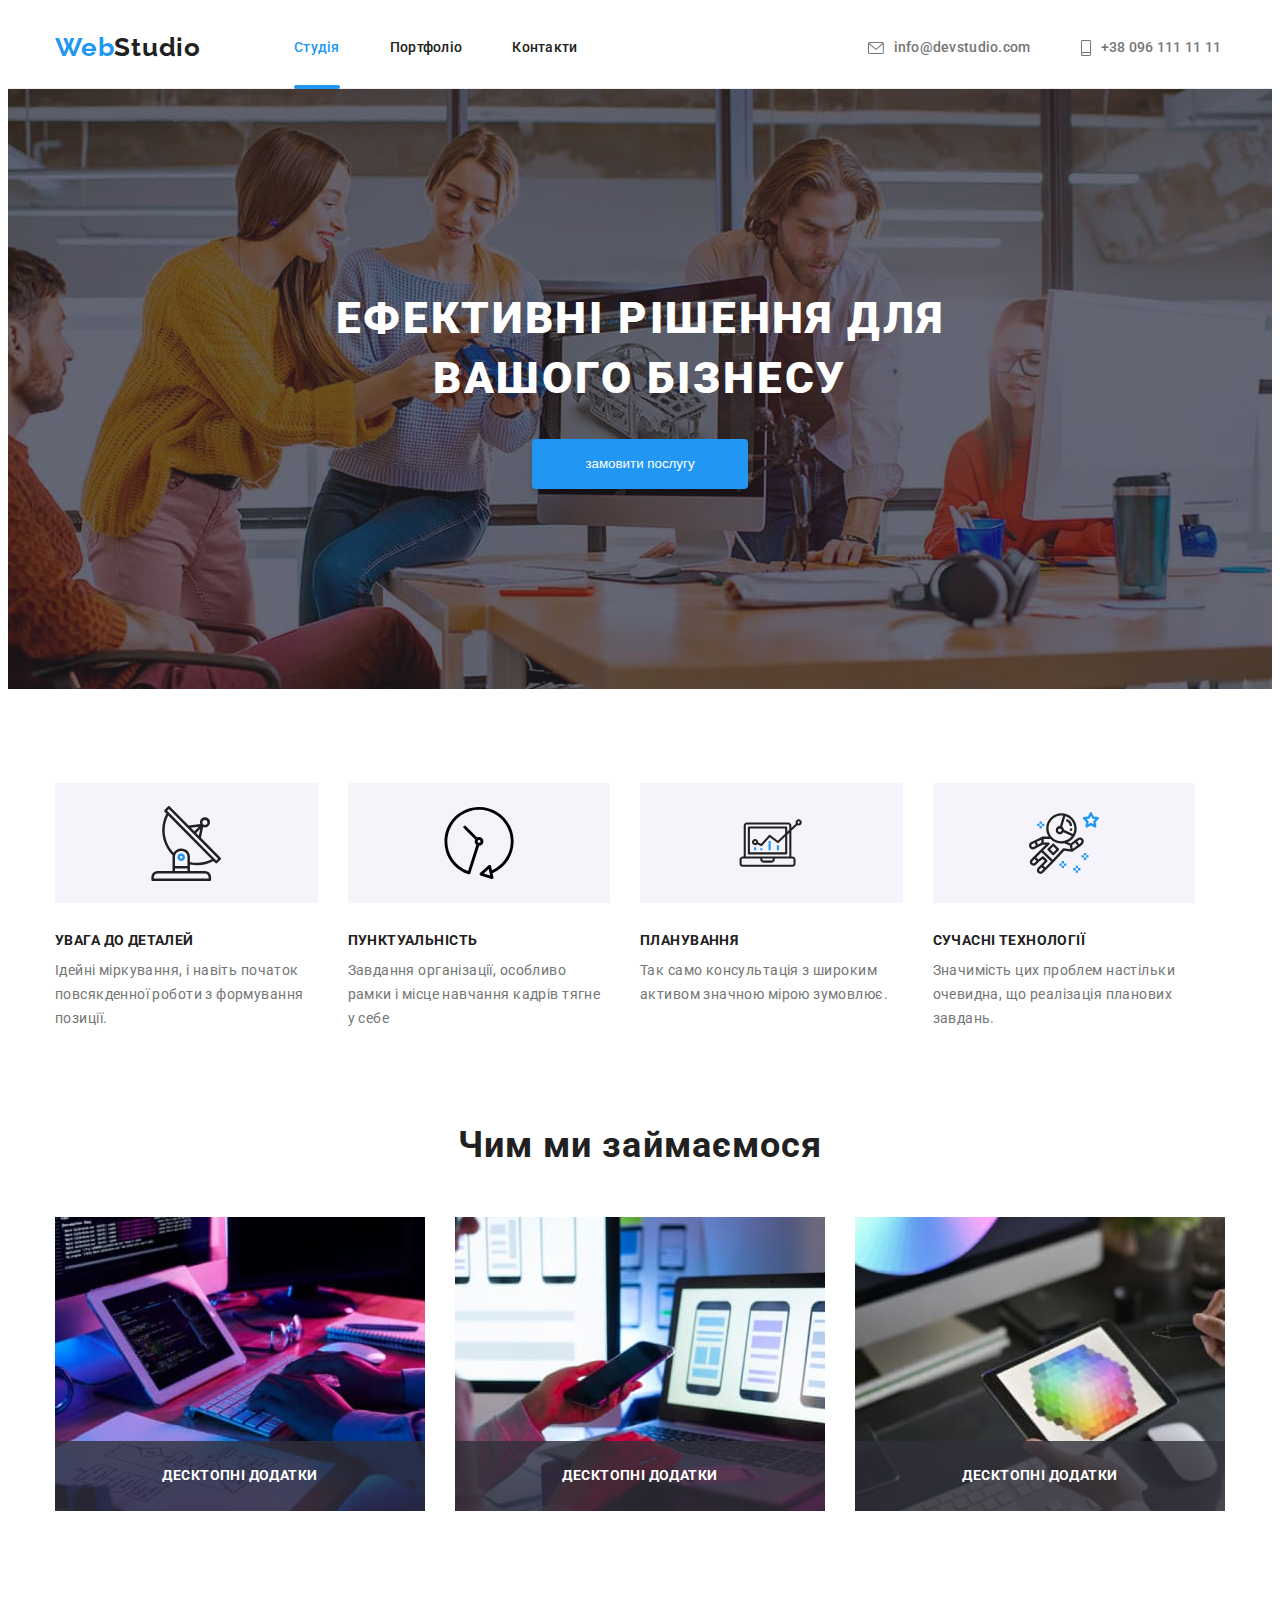
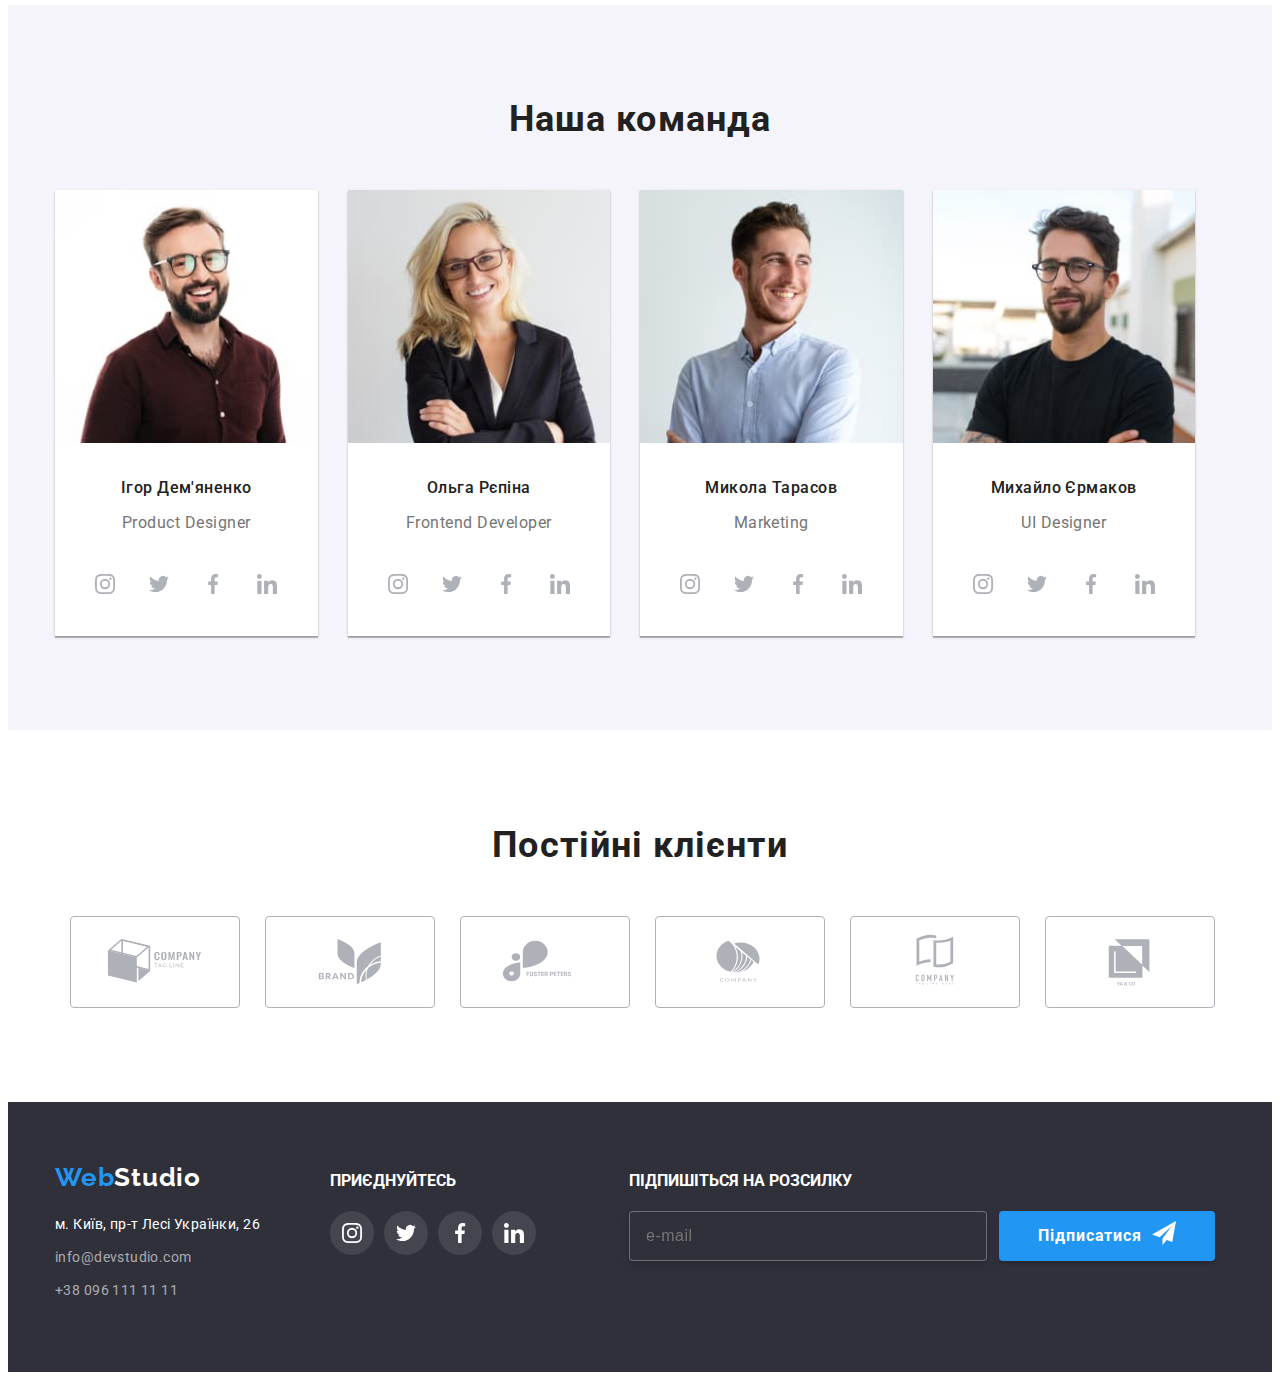
==== index.html @ 24e340a6 "i do it" ====
<!DOCTYPE html>
<html lang="uk">
<head>
    <meta charset="UTF-8">
    <meta http-equiv="X-UA-Compatible" content="IE=edge">
    <meta name="viewport" content="width=device-width, initial-scale=1.0">
    <title>Document</title> 
    <link rel="preconnect" href="https://fonts.googleapis.com">
    <link rel="preconnect" href="https://fonts.gstatic.com" crossorigin>
    <link href="https://fonts.googleapis.com/css2?family=Raleway:wght@700&family=Roboto:wght@400;500;700&display=swap" rel="stylesheet">
    <link rel="stylesheet" href="https://cdnjs.cloudflare.com/ajax/libs/modern-normalize/1.1.0/modern-normalize.min.css" integrity="sha512-wpPYUAdjBVSE4KJnH1VR1HeZfpl1ub8YT/NKx4PuQ5NmX2tKuGu6U/JRp5y+Y8XG2tV+wKQpNHVUX03MfMFn9Q==" crossorigin="anonymous" referrerpolicy="no-referrer" />   
    <link rel="stylesheet" href="./css/main.min.css">
</head>
<body>
    
    <header class="site-header">
        <div class="container main-nove">
           
            <a href="./index.html" class="site-logo__link logo plus ">
                <span class="site-logo__text logo-web">Web</span>
                <span class="site-logo__text site-logo__text--black">Studio</span>
            </a>

            <button type="button" class="menu-open-btn" data-mobile-open>
                <svg width="24" height="16">
            
                    <use href="./images/symbol-defs.svg#icon-menu"></use>
                </svg>
            </button>

            

        <nav>
            <ul class="site-nav list">
                <li class="site-nav__iten"> 
                    <a href="./index.html" class=" site-nav__link site-nav__link--line site-nav__link--current">
                        Студія
                    </a>
                </li>
                <li class="site-nav__iten"> 
                    <a href="./portfolio.html" class="site-nav__link site-nav__link--line">
                        Портфоліо
                    </a>
                </li>
                <li class="site-nav__iten"> 
                    <a href="#" class="site-nav__link site-nav__link--line">
                        Контакти
                    </a>
                </li>
            </ul>
        </nav>
        <div class="site-cont-box">

        <ul class="site-nav site-nav--contakt">
    
            <li class="site-nav__iten list"> 
                <a href="mailto:info@devstudio.com" class="site-nav__link site-nav__link--grey">
                   <svg class="site-nav__icon" width="16" height="12" >
                        <use href="./images/symbol-defs.svg#icon-envelope"></use>
                   </svg>
                info@devstudio.com
                </a>
            </li>
    
            <li class="site-nav__iten list"> 
                <a href="tel:+380961111111" class="site-nav__link site-nav__link--grey">
                    <svg class="site-nav__icon" width="10" height="16">
                        <use href="./images/symbol-defs.svg#icon-smartphone"></use>
                    </svg>
                +38 096 111 11 11
                </a>
            </li>
        </ul>
        </div>
       </div>

   

    <div class="mob-menu is-hidden" data-mobile>
        <div class=" container">


    <button type="button" class="mobil__btn" data-mobile-close>
        <svg width="19" height="19">
            <use href="./images/symbol-defs.svg#icon-Vector"></use>
        </svg>
    </button>
            <div class="mob-menu-nav">
                <ul class="mob-menu-list list">
                    <li class="mob-menu__iten ">
                        <a href="./index.html" class=" mob-menu__link">
                            Студія
                        </a>
                    </li>
                    <li class="mob-menu__iten">
                        <a href="./portfolio.html" class="mob-menu__link ">
                            Портфоліо
                        </a>
                    </li>
                    <li class="mob-menu__iten">
                        <a href="#" class="mob-menu__link">
                            Контакти
                        </a>
                    </li>
                </ul>
            </div>

            <div class="mob-menu-border">
            
            <div class="mob-menu-cont">
                <ul class="mob-menu--contakt">

                    <li class="mob-menu-cont__iten list">
                        <a href="tel:+380961111111" class="mob-menu-cont__link  mob-menu-cont__link--tel">
                    
                            +38 096 111 11 11
                        </a>
                    </li>
                    </ul>
            
                    <li class="mob-menu-cont__iten list">
                        <a href="mailto:info@devstudio.com" class="mob-menu-cont__link  mob-menu-cont__link--mail  ">
            
                            info@devstudio.com
                        </a>
                    </li>
            
                   
            
            </div>
            <div class="mob-menu-soc">
                <ul class="mob-menu-soc__iten list">
                    <li class="mob-menu-soc__list"><a class="mob-menu-sm" href="#">Instagram</a></li>
                    <li class="mob-menu-soc__list"><a class="mob-menu-sm" href="#">Twitter</a></li>
                    <li class="mob-menu-soc__list"><a class="mob-menu-sm" href="#">Facebook</a></li>
                    <li class="mob-menu-soc__list"><a class="mob-menu-sm" href="#">LinkedIn</a></li>
                </ul>
            </div>

            </div>


            </div>
        </div>

       
       
    </header>

   <main>
        <section class="hero section">
            <h1 class="hero__title" id="hero-title">
                Ефективні рішення для вашого бізнесу
            </h1>
               <button type="button" class="btn--primery" data-modal-open>
                 замовити послугу
               </button>
        </section> 


        <section class="section">
            <div class="container feature">
          <ul class="aspect-module list">
              <li class="aspect-module__iten antena">
                <h3 class="aspect-module__title">
                    увага до деталей
                </h3>
              <p class="aspect-module__text">
                Ідейні міркування, і навіть початок повсякденної роботи з формування позиції.
              </p>
             </li>
              <li class="aspect-module__iten vector">
                <h3 class="aspect-module__title">
                    пунктуальність
                </h3>
              <p class="aspect-module__text">
                Завдання організації, особливо рамки і місце навчання кадрів тягне у себе
              </p>
               </li>
              <li class="aspect-module__iten diagram">
                <h3 class="aspect-module__title">
                    планування
                </h3>
                <p class="aspect-module__text">
                    Так само консультація з широким активом значною мірою зумовлює.
                </p>
              </li>
             <li class="aspect-module__iten astronaut">
                <h3 class="aspect-module__title">
                    сучасні технології
                </h3>
             <p class="aspect-module__text">
                Значимість цих проблем настільки очевидна, що реалізація планових завдань.
            </p>
             </li>
          </ul>
        </div>
         </section>

         <section class="adv section">
            <div class="container">
             <h2 class="adv__title title">Чим ми займаємося</h2>
             <ul class="adv__iten list">
                    <li class=" adv__list">   
                         <img   src="./images/work.jpg" width="370" alt="робочий процесс дизайнера">
                         <p class="adv__list--help-text">Десктопні додатки</p>  
                    </li>
                <li class="adv__list"> 
                    <img  src="./images/work1.jpg" width="370" alt="робочий процесс дизайнера">
                    <p class="adv__list--help-text">Десктопні додатки</p>       
                </li>
                <li class="adv__list">
                        <img src="./images/work2.jpg" width="370" alt="робочий процесс дизайнера">
                        <p class="adv__list--help-text">Десктопні додатки</p>
                </li>
             </ul>
            </div>
         </section>

        <section class="staff section">
            <div class="container">
             <h2 class="staff__title">Наша команда</h2>
             <ul class="staff__list list">
                 <li class="staff__items"> 

                    <picture>
                        <source
                          srcset="./images/staff/1staff-des.jpg 1x, 
                      ./images/staff/1staff-des-2x.jpg 2x,"
                      
                      media="(min-width: 1200px)"
                      />
                        <source
                          srcset="./images/staff/1staff-tab.jpg 1x, 
                      ./images/staff/1staff-tab-2x.jpg 2x,"
                      
                      media="(min-width: 768px)"
                      />
                        <source
                         srcset="./images/staff/1staff-mob.jpg 1x, 
                      ./images/staff/1staff-mob-2x.jpg 2x,"
                      
                      media="(max-width: 767px)"
                      />

                    <img 
                    class="content-staff__img"
                     src="./images/img.jpg"
                     width="418" 
                    alt="Ігор Дем'яненко">
                    </picture>
                      
                      <h4 class="content-staff__name">Ігор Дем'яненко</h4>
                      <p  class="content-staff__posicion" lang="en">Product Designer</p>
                       
                      <ul class="soc__list list">
                        <li >
                            <a class="soc__link" href="">
                            <svg class="soc__icon" width="20" height="20">
                                <use href="./images/symbol-defs.svg#icon-instagram" ></use>
                            </svg>
                            </a>
                        </li>
                        <li>
                            <a class="soc__link" href="">
                            <svg class="soc__icon" width="20" height="20"> 
                                <use href="./images/symbol-defs.svg#icon-twitter"></use>
                            </svg>
                        </a>
                        </li>
                        <li >
                            <a class="soc__link" href="">
                            <svg class="soc__icon" width="20" height="20">
                                <use href="./images/symbol-defs.svg#icon-facebook"></use>
                            </svg>
                        </a>

                        </li>
                        <li>
                            <a class="soc__link" href="">
                            <svg class="soc__icon" width="20" height="20">
                                <use href="./images/symbol-defs.svg#icon-linkedin"></use>
                            </svg>
                        </a>
                        </li>
                      </ul>
                 </li>
                 <li class="staff__items"> 

                        <picture>
                            <source srcset="./images/staff/2staff-des.jpg 1x, 
                                              ./images/staff/2staff-des-2x.jpg 2x," media="(min-width: 1200px)" />
                            <source srcset="./images/staff/2staff-tab.jpg 1x, 
                                              ./images/staff/2staff-tab-2x.jpg 2x," media="(min-width: 768px)" />
                            <source srcset="./images/staff/2staff-mob.jpg 1x, 
                                              ./images/staff/2staff-mob-2x.jpg 2x," media="(max-width: 767px)" />
                        
                            <img class="content-staff__img" src="./images/img1.jpg" width="418" alt="Ольга Рєпіна">
                        </picture>
                   
                     <h4 class="content-staff__name">Ольга Рєпіна</h4>
                     <p class="content-staff__posicion" lang="en">Frontend Developer</p>
                    
                     <ul class="soc__list list">
                        <li >
                            <a class="soc__link" href="">
                            <svg class="soc__icon" width="20" height="20">
                                <use href="./images/symbol-defs.svg#icon-instagram" ></use>
                            </svg>
                            </a>
                        </li>
                        <li >
                            <a class="soc__link" href="">
                            <svg class="soc__icon" width="20" height="20"> 
                                <use href="./images/symbol-defs.svg#icon-twitter"></use>
                            </svg>
                        </a>
                        </li>
                        <li >
                            <a class="soc__link" href="">
                            <svg class="soc__icon" width="20" height="20">
                                <use href="./images/symbol-defs.svg#icon-facebook"></use>
                            </svg>
                        </a>

                        </li>
                        <li>
                            <a class="soc__link" href="">
                            <svg class="soc__icon" width="20" height="20">
                                <use href="./images/symbol-defs.svg#icon-linkedin"></use>
                            </svg>
                        </a>
                        </li>
                      </ul>
                 </li >
                 <li class="staff__items"> 
                    <picture>
                        <source srcset="./images/staff/3staff-des.jpg 1x, 
                                     ./images/staff/3staff-des-2x.jpg 2x," media="(min-width: 1200px)" />
                        <source srcset="./images/staff/3staff-tab.jpg 1x, 
                                     ./images/staff/3staff-tab-2x.jpg 2x," media="(min-width: 768px)" />
                        <source srcset="./images/staff/3staff-mob.jpg 1x, 
                                     ./images/staff/3staff-mob-2x.jpg 2x," media="(max-width: 767px)" />
                    
                        <img class="content-staff__img" src="./images/img2.jpg" width="418" alt="Микола Тарасов">
                    </picture>
              
                     <h4 class="content-staff__name">Микола Тарасов</h4>
                     <p class="content-staff__posicion" lang="en">Marketing</p>
                     <ul class="soc__list list">
                        <li >
                            <a class="soc__link" href="">
                            <svg class="soc__icon" width="20" height="20">
                                <use href="./images/symbol-defs.svg#icon-instagram" ></use>
                            </svg>
                            </a>
                        </li>
                        <li>
                            <a class="soc__link" href="">
                            <svg class="soc__icon" width="20" height="20"> 
                                <use href="./images/symbol-defs.svg#icon-twitter"></use>
                            </svg>
                        </a>
                        </li>
                        <li >
                            <a class="soc__link" href="">
                            <svg class="soc__icon" width="20" height="20">
                                <use href="./images/symbol-defs.svg#icon-facebook"></use>
                            </svg>
                        </a>

                        </li>
                        <li>
                            <a class="soc__link" href="">
                            <svg class="soc__icon" width="20" height="20">
                                <use href="./images/symbol-defs.svg#icon-linkedin"></use>
                            </svg>
                        </a>
                        </li>
                      </ul>
                 </li>
                 <li class="staff__items"> 

                        <picture>
                            <source srcset="./images/staff/4staff-des.jpg 1x, 
                                          ./images/staff/4staff-des-2x.jpg 2x,"
                                media="(min-width: 1200px)" />
                            <source srcset="./images/staff/4staff-tab.jpg 1x, 
                                         ./images/staff/4staff-tab-2x.jpg 2x,"
                                media="(min-width: 768px)" />
                            <source srcset="./images/staff/4staff-mob-2x.jpg 1x, 
                                     ./images/staff/4staff-mob-2x.jpg 2x,"
                                media="(max-width: 767px)" />
                        
                        <img class="content-staff__img" src="./images/img3.jpg" width="418" alt="Михайло Єрмаков">
                        </picture>



                    
                     <h4 class="content-staff__name">Михайло Єрмаков</h4>
                     <p class="content-staff__posicion" lang="en">UI Designer</p>
                     <ul class="soc__list list">
                        <li >
                            <a class="soc__link" href="">
                            <svg class="soc__icon" width="20" height="20">
                                <use href="./images/symbol-defs.svg#icon-instagram" ></use>
                            </svg>
                            </a>
                        </li>
                        <li>
                            <a class="soc__link" href="">
                            <svg class="soc__icon" width="20" height="20"> 
                                <use href="./images/symbol-defs.svg#icon-twitter"></use>
                            </svg>
                        </a>
                        </li>
                        <li >
                            <a class="soc__link" href="">
                            <svg class="soc__icon" width="20" height="20">
                                <use href="./images/symbol-defs.svg#icon-facebook"></use>
                            </svg>
                        </a>

                        </li>
                        <li>
                            <a class="soc__link" href="">
                            <svg class="soc__icon" width="20" height="20">
                                <use href="./images/symbol-defs.svg#icon-linkedin"></use>
                            </svg>
                        </a>
                        </li>
                      </ul>
                 </li>
             </ul>
            </div>
        </section>
            <section class="section customers">
            <div class="container">
                <h2 class=" tile customers__title">Постійні клієнти</h2>
                <ul class=" list customers__list">
                    <li class="customers__iten">
                        <a  class=" customers__link" href="#">
                        <svg class="customers__icon" width="106" height="60">
                            <use href="./images/symbol-defs.svg#icon-Client1"></use>
                        </svg>
                    </a>
                    </li>
                    <li class="customers__iten">
                        <a class=" customers__link" href="#">
                            <svg class="customers__icon" width="106" height="60">
                                <use href="./images/symbol-defs.svg#icon-Client2"></use>
                            </svg>
                        </a>
                    </li>
                    <li class="customers__iten">
                            <a class=" customers__link" href="#">
                                <svg class="customers__icon" width="106" height="60">
                                <use href="./images/symbol-defs.svg#icon-Client3"></use>
                            </svg>
                        </a>
                    </li>
                    <li  class="customers__iten">
                        <a  class=" customers__link" href="#">
                            <svg class="customers__icon" width="106" height="60">
                                <use href="./images/symbol-defs.svg#icon-Client4"></use>
                            </svg>
                        </a>
                    </li>
                    <li class="customers__iten">
                        <a href="#" class=" customers__link">
                            <svg class="customers__icon" width="106" height="60">
                                <use href="./images/symbol-defs.svg#icon-Client5"></use>
                            </svg>
                        </a>
                    </li>
                    <li class="customers__iten">
                        <a href="#" class=" customers__link">
                            <svg class="customers__icon" width="106" height="60">
                                <use href="./images/symbol-defs.svg#icon-Client6"></use>
                            </svg>
                        </a>
                    </li>
                
                        
                    </li>
                    
            
                </ul>

            </div>
        </section>
    </main>

    <footer class="footer" >

        

      

        
        <div class="container footer__infotmation">
            <div class="footer-box-top">
            <div class="footer__box">
    <div class="footer-logo-box">
        <a href="./index.html" class="site-logo__link site-logo__link--footer">
            <span class="site-logo__text">Web</span>
            <span class="site-logo__text site-logo__text--white">Studio</span>
        </a>
    </div>


        
            

        <address >
            <ul class="footer__contakt list">
                <li class="contact__iten"><a class="contact__map contact__adress" href="https://goo.gl/maps/JJp694LmXSiKLwUw6" target="_blank" rel="noopener noreferer">м. Київ, пр-т Лесі Українки, 26</a></li>
                <li class="contact__iten"><a class="contact__adress " href="mailto:info@devstudio.com">info@devstudio.com</a></li>
                <li class="contact__iten"><a class="contact__adress" href="tel:+380961111111">+38 096 111 11 11</a></li>
            </ul>
           
        </address>
        
        
    </div>
    
    <div class="soc--footer">
        <p class="text__footer">приєднуйтесь</p>
        <ul class="soc__list list soc__list--down">
            <li >
                <a class="soc__link soc__link--down" href="">
                <svg class="soc__icon soc__icon--down" width="20" height="20">
                    <use href="./images/symbol-defs.svg#icon-instagram" ></use>
                </svg>
                </a>
            </li>
            <li>
                <a class="soc__link soc__link--down" href="">
                <svg class="soc__icon soc__icon--down" width="20" height="20"> 
                    <use href="./images/symbol-defs.svg#icon-twitter"></use>
                </svg>
            </a>
            </li>
            <li >
                <a class="soc__link soc__link--down" href="">
                <svg class="soc__icon soc__icon--down" width="20" height="20">
                    <use href="./images/symbol-defs.svg#icon-facebook"></use>
                </svg>
            </a>

            </li>
            <li>
                <a class="soc__link soc__link--down" href="">
                <svg class="soc__icon soc__icon--down" width="20" height="20">
                    <use href="./images/symbol-defs.svg#icon-linkedin"></use>
                </svg>
            </a>
            </li>
          </ul>
    </div>
    

    </div>
    <div class="footer__e-mail">
        <p class="text__footer">Підпишіться на розсилку</p>
     
         <div class="e-mail__box">
            <form action="e-mail">
                <input class="e-mail__border" type="e-mail" name="e-mail" id="e-mail" placeholder="e-mail" />
            </form>
            <button class="btn--primery btn--footer" type="submit">Підписатися</button>
         </div>
   
        

    </div>
</div>
    </footer> 

<div class="backdrop is-hidden " data-modal > 
    <div class="modal">
        <button type="button" class="modal__btn" data-modal-close>
            <svg width="11" height="11">
                <use href="./images/symbol-defs.svg#icon-Vector" ></use>
            </svg>
        </button>
        <p class="modal__title title">Залиште свої дані, ми вам передзвонимо</p>
        <form action="js-speaker-form">
            <div class="modal-box">
            <div class="modal-box__fild">
                <label class="modal-box__title" for="name">Ім'я</label>
                <input  class="modal-box__border" type="text" name="name" id="name" autofocus >
                <svg class="modal-box__icon" width="18" height="18">
                    <use href="./images/symbol-defs.svg#icon-man"></use>
                </svg>
            </div>
            
            <div class="modal-box__fild">
                <label class="modal-box__title" for="tel">Телефон</label>
                <input class="modal-box__border" type="tel" name="tel" id="tel" />
                <svg class="modal-box__icon" width="18" height="18">
                    <use href="./images/symbol-defs.svg#icon-tel"></use>
                </svg>
            </div>
            
            <div class="modal-box__fild">
                <label class="modal-box__title" for="mail">Пошта</label>
                <input class="modal-box__border" type="mail" name="mail" id="mail" />
                <svg class="modal-box__icon" width="18" height="18">
                    <use href="./images/symbol-defs.svg#icon-e-mail"></use>
                </svg>
            </div>
            
            <div class="modal-box__fild">
                <label class="modal-box__title" for="coment ">Коментар</label>
                <textarea class="modal-box__border modal-box__border--coment" name="coment" id="coment" rows="10" placeholder="Введіть текст"></textarea>
            </div>
            </div>
            <div class="confirmation">
                <label class="confirmation__text">
                <input class="confirmation__checkbox" type="checkbox" name="checkbox" />
                <span class="confirmation__icon"></span>
                
                Погоджуюся з розсилкою та приймаю</label>
                <a class="confirmation__link" href="#">Умови договору</a>
            </div>
            
            <button  class="btn--primery btn--submit" type="submit" >Відправити</button>
            
        </form>
    </div>
</div>

<script src="./js/modal.js"></script>
<script src="./js/mobile.js"></script>

</body>
</html>
---- css/main.min.css ----
html{box-sizing:border-box}*,*::before,*::after{box-sizing:inherit}body{background-color:var(--back-color);color:var(--primery-text-colot);font-family:"Roboto",sans-serif}.list{list-style:none}.list a{text-decoration:none}.big{text-transform:uppercase}.title{font-weight:700;letter-spacing:.03em}h1,h2,h3,h4,p,ul,img{padding:0;margin:0}img{display:block;max-width:100%;height:auto}:root{--primery-text-colot: #212121;--button-color: #2196F3;--back-color: #FFFFFF;--sbc: #2F303A;--contact-color: #757575;--white-whis-transparency: rgba(255, 255, 255, 0.6);--bgr-staff: #F5F4FA;--soc-link: #AFB1B8}.section{padding-bottom:94px;padding-top:94px}.container{width:100%;margin-left:auto;margin-right:auto;padding-left:15px;padding-right:15px}@media screen and (min-width: 480px){.container{width:480px}}@media screen and (min-width: 768px){.container{width:768px}}@media screen and (min-width: 1200px){.container{width:1200px}}.site-logo__link{font-family:"Raleway";font-style:normal;font-weight:700;font-size:24px;line-height:1.16;letter-spacing:.03em;color:var(--button-color);display:flex;text-decoration:none}@media screen and (min-width: 1200px){.site-logo__link{font-size:26px;line-height:1.2}}@media screen and (max-width: 767px){.site-logo__link{padding-top:16px;padding-bottom:16px}}.site-logo__text{margin:0}.site-logo__text--black{color:var(--primery-text-colot);margin-right:93px}.site-logo__text--white{color:var(--back-color);margin-bottom:20px}.site-logo__link{font-family:"Raleway";font-style:normal;font-weight:700;font-size:24px;line-height:1.16;letter-spacing:.03em;color:var(--button-color);display:flex;text-decoration:none}@media screen and (min-width: 1200px){.site-logo__link{font-size:26px;line-height:1.2}}@media screen and (max-width: 767px){.site-logo__link{padding-top:16px;padding-bottom:16px}}.site-logo__text{margin:0}.site-logo__text--black{color:var(--primery-text-colot);margin-right:93px}.site-logo__text--white{color:var(--back-color);margin-bottom:20px}.btn{font-family:"Roboto";font-weight:700;font-size:16px;line-height:1.875;letter-spacing:.06em;display:inline-block;border:none}.btn--primery{color:var(--back-color);background-color:var(--button-color);border-radius:4px;padding:10px 32px;min-width:216px;height:50px;box-shadow:0px 4px 4px rgba(0,0,0,.15);border:none;transition:background-color 250ms cubic-bezier(0.4, 0, 0.2, 1),box-shadow 250ms cubic-bezier(0.4, 0, 0.2, 1);cursor:pointer}.btn--primery:hover,.btn--primery:focus,.btn--primery:active{background-color:#188ce8}.btn--secondary{font-family:"Roboto";font-weight:500;font-size:16px;line-height:1.625;letter-spacing:.03em;background-color:#f5f4fa;color:var(--primery-text-colot);border-radius:3px;padding:6px 22px;border:none;transition:color 250ms cubic-bezier(0.4, 0, 0.2, 1),background-color 250ms cubic-bezier(0.4, 0, 0.2, 1),box-shadow 250ms cubic-bezier(0.4, 0, 0.2, 1);cursor:pointer}.btn--secondary:hover,.btn--secondary:focus,.btn--secondary:active{background-color:var(--button-color);color:var(--back-color);box-shadow:0px 3px 1px rgba(0,0,0,.1),0px 1px 2px rgba(0,0,0,.08),0px 2px 2px rgba(0,0,0,.12)}.btn--submit{display:block;margin:0 auto;font-weight:700;font-size:16px;line-height:1,875;letter-spacing:.06em;border:none}.menu-open-btn{margin-left:auto;padding:0px;display:inline-block}.soc__list{display:flex;justify-content:center;gap:10px;margin-bottom:30px}.soc__link{width:44px;height:44px;display:flex;border-radius:50%;align-items:center;justify-content:center;background-color:currentColor;color:var(--back-color);fill:var(--soc-link);transition:color 250ms cubic-bezier(0.4, 0, 0.2, 1),background-color 250ms cubic-bezier(0.4, 0, 0.2, 1)}.soc__link:hover,.soc__link:focus{color:var(--button-color)}.soc__icon{fill:var(--soc-link);transition:fill 250ms cubic-bezier(0.4, 0, 0.2, 1)}.soc__link:hover>.soc__icon,.soc__link:focus>.soc__icon{fill:var(--back-color)}.backdrop{position:fixed;top:0;left:0;width:100%;height:100%;background-color:rgba(0,0,0,.2);opacity:1;transition:opacity 250ms cubic-bezier(0.4, 0, 0.2, 1)}.is-hidden{opacity:0;pointer-events:none}.backdrop.is-hidden .modal{transform:translate(-50%, -50%) scale(0.6)}.modal{min-width:528px;max-height:581px;background-color:var(--back-color);position:absolute;top:50%;left:50%;transform:translate(-50%, -50%) scale(1);border-radius:4px;box-shadow:0px 1px 3px rgba(0,0,0,.12),0px 1px 1px rgba(0,0,0,.14),0px 2px 1px rgba(0,0,0,.2);transition:transform 250ms cubic-bezier(0.4, 0, 0.2, 1);padding:40px}.modal__title{display:flex;font-size:20px;line-height:1.15;justify-content:center;margin-bottom:12px;margin-left:auto;margin-right:auto;font-weight:700;letter-spacing:.03em}.modal__btn{width:30px;height:30px;border:1px solid #212121;border-radius:50%;background-color:rgba(0,0,0,0);position:absolute;right:10px;top:10px;display:flex;align-items:center;justify-content:center;padding:auto;cursor:pointer}textarea{resize:none}.modal-box{margin-bottom:20px;margin-left:auto;margin-right:auto;display:block}.modal-box input{border:1px solid rgba(33,33,33,.2);border-radius:4px}.modal-box__fild{display:flex;margin-bottom:10px;margin-top:10px;flex-direction:column;position:relative}.modal-box__title{margin-bottom:4px;font-weight:400;font-size:12px;line-height:1.17;color:var(--contact-color);letter-spacing:.01em}.modal-box__border{font-weight:400;font-size:12px;line-height:1.16;letter-spacing:.01em;color:rgba(117,117,117,.5);padding:12px 42px;font:inherit;border:1px solid rgba(33,33,33,.2);border-radius:4px;position:relative;transition:color 250ms cubic-bezier(0.4, 0, 0.2, 1),border 250ms cubic-bezier(0.4, 0, 0.2, 1),fill 250ms cubic-bezier(0.4, 0, 0.2, 1)}.modal-box__border:focus,.modal-box__border:hover,.modal-box__border:active{border:1px solid var(--button-color);fill:var(--button-color);color:var(--primery-text-colot);outline:rgba(0,0,0,0)}.modal-box__border:focus~.modal-box__icon,.modal-box__border:hover~.modal-box__icon{fill:var(--button-color)}.modal-box__icon{position:absolute;top:50%;left:12px;display:inline-block;transform:rotateY(-50%);fill:currentColor}.modal-box input{margin:0}.modal-box__border--coment{height:120px;padding:12px 16px;resize:none}.confirmation{display:flex;font-weight:400;font-size:14px;line-height:1.71;letter-spacing:.03em;margin-bottom:30px;justify-content:center;align-content:center;align-items:center;gap:7px}.confirmation__text{display:inline-flex;align-items:center;gap:7px}.confirmation__checkbox{-webkit-appearance:none;-moz-appearance:none;appearance:none;position:absolute}.confirmation__icon{display:inline-block;width:16px;height:15px;border:3px solid var(--primery-text-colot);border-radius:4px;margin-right:8.38;align-items:center;transition:border 250ms cubic-bezier(0.4, 0, 0.2, 1),background-color 250ms cubic-bezier(0.4, 0, 0.2, 1)}.confirmation__checkbox:checked+.confirmation__icon{background-color:var(--button-color);background-image:url(../images/SVG/check.svg);background-size:contain;background-repeat:no-repeat;background-origin:border-box;border:2px solid var(--button-color)}.confirmation__link{font-size:14px;line-height:1.7142857143;letter-spacing:.03em;-webkit-text-decoration-line:underline;text-decoration-line:underline;color:var(--button-color)}.btn{font-family:"Roboto";font-weight:700;font-size:16px;line-height:1.875;letter-spacing:.06em;display:inline-block;border:none}.btn--primery{color:var(--back-color);background-color:var(--button-color);border-radius:4px;padding:10px 32px;min-width:216px;height:50px;box-shadow:0px 4px 4px rgba(0,0,0,.15);border:none;transition:background-color 250ms cubic-bezier(0.4, 0, 0.2, 1),box-shadow 250ms cubic-bezier(0.4, 0, 0.2, 1);cursor:pointer}.btn--primery:hover,.btn--primery:focus,.btn--primery:active{background-color:#188ce8}.btn--secondary{font-family:"Roboto";font-weight:500;font-size:16px;line-height:1.625;letter-spacing:.03em;background-color:#f5f4fa;color:var(--primery-text-colot);border-radius:3px;padding:6px 22px;border:none;transition:color 250ms cubic-bezier(0.4, 0, 0.2, 1),background-color 250ms cubic-bezier(0.4, 0, 0.2, 1),box-shadow 250ms cubic-bezier(0.4, 0, 0.2, 1);cursor:pointer}.btn--secondary:hover,.btn--secondary:focus,.btn--secondary:active{background-color:var(--button-color);color:var(--back-color);box-shadow:0px 3px 1px rgba(0,0,0,.1),0px 1px 2px rgba(0,0,0,.08),0px 2px 2px rgba(0,0,0,.12)}.btn--submit{display:block;margin:0 auto;font-weight:700;font-size:16px;line-height:1,875;letter-spacing:.06em;border:none}.menu-open-btn{margin-left:auto;padding:0px;display:inline-block}.soc__list{display:flex;justify-content:center;gap:10px;margin-bottom:30px}.soc__link{width:44px;height:44px;display:flex;border-radius:50%;align-items:center;justify-content:center;background-color:currentColor;color:var(--back-color);fill:var(--soc-link);transition:color 250ms cubic-bezier(0.4, 0, 0.2, 1),background-color 250ms cubic-bezier(0.4, 0, 0.2, 1)}.soc__link:hover,.soc__link:focus{color:var(--button-color)}.soc__icon{fill:var(--soc-link);transition:fill 250ms cubic-bezier(0.4, 0, 0.2, 1)}.soc__link:hover>.soc__icon,.soc__link:focus>.soc__icon{fill:var(--back-color)}.backdrop{position:fixed;top:0;left:0;width:100%;height:100%;background-color:rgba(0,0,0,.2);opacity:1;transition:opacity 250ms cubic-bezier(0.4, 0, 0.2, 1)}.is-hidden{opacity:0;pointer-events:none}.backdrop.is-hidden .modal{transform:translate(-50%, -50%) scale(0.6)}.modal{min-width:528px;max-height:581px;background-color:var(--back-color);position:absolute;top:50%;left:50%;transform:translate(-50%, -50%) scale(1);border-radius:4px;box-shadow:0px 1px 3px rgba(0,0,0,.12),0px 1px 1px rgba(0,0,0,.14),0px 2px 1px rgba(0,0,0,.2);transition:transform 250ms cubic-bezier(0.4, 0, 0.2, 1);padding:40px}.modal__title{display:flex;font-size:20px;line-height:1.15;justify-content:center;margin-bottom:12px;margin-left:auto;margin-right:auto;font-weight:700;letter-spacing:.03em}.modal__btn{width:30px;height:30px;border:1px solid #212121;border-radius:50%;background-color:rgba(0,0,0,0);position:absolute;right:10px;top:10px;display:flex;align-items:center;justify-content:center;padding:auto;cursor:pointer}textarea{resize:none}.modal-box{margin-bottom:20px;margin-left:auto;margin-right:auto;display:block}.modal-box input{border:1px solid rgba(33,33,33,.2);border-radius:4px}.modal-box__fild{display:flex;margin-bottom:10px;margin-top:10px;flex-direction:column;position:relative}.modal-box__title{margin-bottom:4px;font-weight:400;font-size:12px;line-height:1.17;color:var(--contact-color);letter-spacing:.01em}.modal-box__border{font-weight:400;font-size:12px;line-height:1.16;letter-spacing:.01em;color:rgba(117,117,117,.5);padding:12px 42px;font:inherit;border:1px solid rgba(33,33,33,.2);border-radius:4px;position:relative;transition:color 250ms cubic-bezier(0.4, 0, 0.2, 1),border 250ms cubic-bezier(0.4, 0, 0.2, 1),fill 250ms cubic-bezier(0.4, 0, 0.2, 1)}.modal-box__border:focus,.modal-box__border:hover,.modal-box__border:active{border:1px solid var(--button-color);fill:var(--button-color);color:var(--primery-text-colot);outline:rgba(0,0,0,0)}.modal-box__border:focus~.modal-box__icon,.modal-box__border:hover~.modal-box__icon{fill:var(--button-color)}.modal-box__icon{position:absolute;top:50%;left:12px;display:inline-block;transform:rotateY(-50%);fill:currentColor}.modal-box input{margin:0}.modal-box__border--coment{height:120px;padding:12px 16px;resize:none}.confirmation{display:flex;font-weight:400;font-size:14px;line-height:1.71;letter-spacing:.03em;margin-bottom:30px;justify-content:center;align-content:center;align-items:center;gap:7px}.confirmation__text{display:inline-flex;align-items:center;gap:7px}.confirmation__checkbox{-webkit-appearance:none;-moz-appearance:none;appearance:none;position:absolute}.confirmation__icon{display:inline-block;width:16px;height:15px;border:3px solid var(--primery-text-colot);border-radius:4px;margin-right:8.38;align-items:center;transition:border 250ms cubic-bezier(0.4, 0, 0.2, 1),background-color 250ms cubic-bezier(0.4, 0, 0.2, 1)}.confirmation__checkbox:checked+.confirmation__icon{background-color:var(--button-color);background-image:url(../images/SVG/check.svg);background-size:contain;background-repeat:no-repeat;background-origin:border-box;border:2px solid var(--button-color)}.confirmation__link{font-size:14px;line-height:1.7142857143;letter-spacing:.03em;-webkit-text-decoration-line:underline;text-decoration-line:underline;color:var(--button-color)}.container.main-nove{display:flex;align-items:center}.site-header{border-bottom:1px solid #ececec}@media screen and (max-width: 767px){.site-nav.list,.site-nav.site-nav--contakt{display:none}}.site-nav{display:flex}.site-nav__iten{margin-right:50px;position:relative;display:flex}.site-nav__iten:last-child{margin-right:0}.site-nav__link{font-weight:500;font-size:14px;line-height:1.14;color:var(--primery-text-colot);letter-spacing:.02em;padding-top:32px;padding-bottom:32px;display:block;transition:color 250ms cubic-bezier(0.4, 0, 0.2, 1),fill 250ms cubic-bezier(0.4, 0, 0.2, 1)}.site-nav__link:hover,.site-nav__link:focus{color:var(--button-color);fill:var(--button-color)}.site-nav__link--line::after{content:"";position:absolute;left:0;bottom:-1px;width:100%;height:4px;border-radius:2px;background-color:var(--button-color);transform:scaleX(0);transition:transform 250ms cubic-bezier(0.4, 0, 0.2, 1),position 250ms cubic-bezier(0.4, 0, 0.2, 1)}.site-nav__link--line:hover::after{transform:scaleX(1)}.site-nav__link--current{color:var(--button-color)}.site-nav__link--current::after{transform:scaleX(1)}.site-nav__link--grey{font-weight:500;font-size:14px;line-height:1.14;color:var(--contact-color);letter-spacing:.02em;transition:color 250ms cubic-bezier(0.4, 0, 0.2, 1);display:flex;justify-content:center;align-items:center;gap:10px}@media screen and (min-width: 767px)and (max-width: 1200px){.site-nav__link--grey{padding-top:5px;padding-bottom:5px;margin-left:90px}}.site-nav__icon{fill:currentColor}.site-nav--contakt{display:flex;margin-left:auto}@media screen and (min-width: 767px)and (max-width: 1200px){.site-nav--contakt{display:flex;flex-direction:column}}@media screen and (min-width: 1200px){.site-nav--contakt{margin-left:290px}}.mob-menu{position:fixed;top:0;background-color:var(--back-color);width:100vw;height:100vh;z-index:1;padding-top:48px;padding-bottom:48px}.mob-menu>.container{height:100%;display:flex;flex-direction:column;justify-content:space-between;overflow:auto}.mob-menu-list{font-weight:500;font-size:40px;line-height:1.8;letter-spacing:.02em;gap:32px}.mob-menu__link{color:var(--primery-text-colot)}.mob-menu__link:hover{color:var(--button-color)}.mob-menu-cont__iten{margin-bottom:32px}.mob-menu-cont__link--tel{font-weight:500;font-size:34px;line-height:1.18;letter-spacing:.02em;color:var(--button-color)}.mob-menu-cont__link--mail{font-weight:500;font-size:24px;line-height:1.16;letter-spacing:.02em;color:var(--contact-color);margin-bottom:64px}.mob-menu-sm{font-weight:500;font-size:18px;line-height:1.22;letter-spacing:.02em;color:var(--button-color);margin-right:10px}.mob-menu-soc__iten{display:flex}.mob-menu-soc__list:not(:last-child){border-right:solid 1px;color:var(--button-color);margin-right:10px}.mobil__btn{width:40px;height:40px;background-color:rgba(0,0,0,0);position:absolute;right:15px;top:10px;display:flex;align-items:center;justify-content:center;padding:auto;cursor:pointer;border:none}.mobil__btn:hover{fill:var(--button-color)}.menu-open-btn{width:40px;height:40px;background-color:rgba(0,0,0,0);position:absolute;right:10px;top:10px;display:flex;align-items:center;justify-content:center;padding:auto;cursor:pointer;border:none}.menu-open-btn:hover{fill:var(--button-color)}@media screen and (min-width: 767px){.menu-open-btn{display:none}}.hero{text-align:center;color:var(--back-color);background-color:var(--sbc);padding-top:200px;padding-bottom:200px;height:600px;max-width:1600px;margin-left:auto;margin-right:auto;background-image:linear-gradient(to right, rgba(47, 48, 58, 0.4), rgba(47, 48, 58, 0.4)),url(../images/overlay.jpg);background-repeat:no-repeat;background-size:cover;background-position:center}@media screen and (min-width: 300px){.hero{background-image:linear-gradient(to right, rgba(47, 48, 58, 0.4), rgba(47, 48, 58, 0.4)),url(../images/header-mob.jpg)}}@media screen and (min-width: 300px)and (min-device-pixel-ratio: 2),screen and (min-width: 300px)and (-webkit-min-device-pixel-ratio: 2),screen and (min-width: 300px)and (min-resolution: 192dpi),screen and (min-width: 300px)and (min-resolution: 2dppx){.hero{background-image:linear-gradient(to right, rgba(47, 48, 58, 0.4), rgba(47, 48, 58, 0.4)),url(../images/header-mob-2x.jpg)}}@media screen and (min-width: 481px){.hero{background-image:linear-gradient(to right, rgba(47, 48, 58, 0.4), rgba(47, 48, 58, 0.4)),url(../images/header-tab.jpg)}}@media screen and (min-width: 481px)and (min-device-pixel-ratio: 2),screen and (min-width: 481px)and (-webkit-min-device-pixel-ratio: 2),screen and (min-width: 481px)and (min-resolution: 192dpi),screen and (min-width: 481px)and (min-resolution: 2dppx){.hero{background-image:linear-gradient(to right, rgba(47, 48, 58, 0.4), rgba(47, 48, 58, 0.4)),url(../images/header-tab-2x.jpg)}}@media screen and (min-width: 769px){.hero{background-image:linear-gradient(to right, rgba(47, 48, 58, 0.4), rgba(47, 48, 58, 0.4)),url(../images/overlay.jpg)}}@media screen and (min-width: 769px)and (min-device-pixel-ratio: 2),screen and (min-width: 769px)and (-webkit-min-device-pixel-ratio: 2),screen and (min-width: 769px)and (min-resolution: 192dpi),screen and (min-width: 769px)and (min-resolution: 2dppx){.hero{background-image:linear-gradient(to right, rgba(47, 48, 58, 0.4), rgba(47, 48, 58, 0.4)),url(../images/header-des-2x.jpg)}}.hero__title{text-transform:uppercase;font-weight:900;font-size:26px;line-height:1.61;letter-spacing:.06em;color:var(--back-color);letter-spacing:.06em;margin-bottom:30px;max-width:360px;margin-left:auto;margin-right:auto}@media screen and (min-width: 1200px){.hero__title{font-size:44px;line-height:1.36;max-width:696px}}@media screen and (max-width: 480px){.hero__title{font-size:7vw}}.aspect-module{display:flex;flex-wrap:wrap;gap:30px}.aspect-module__iten::before{display:block;content:"";height:120px;background-repeat:no-repeat;background-size:70px;background-position:center;background-color:var(--bgr-staff)}.aspect-module__iten.antena::before{background-image:url(../images/SVG/antena.svg)}.aspect-module__iten.vector::before{background-image:url(../images/SVG/Vector.svg)}.aspect-module__iten.diagram::before{background-image:url(../images/SVG/diagram.svg)}.aspect-module__iten.astronaut::before{background-image:url(../images/SVG/astronaut.svg)}@media screen and (min-width: 480px){.aspect-module__iten{width:100%}}@media screen and (min-width: 768px){.aspect-module__iten{width:calc((100% - 60px)/2)}}@media screen and (min-width: 1200px){.aspect-module__iten{width:calc((100% - 120px)/4)}}.aspect-module__title{text-transform:uppercase;margin-top:30px;margin-bottom:10px;font-weight:700;font-size:14px;line-height:1.14;letter-spacing:.03em}.aspect-module__text{font-size:14px;line-height:1.71;color:var(--contact-color);letter-spacing:.03em}@media screen and (max-width: 1199px){.adv{display:none}}.adv{padding-top:0}.adv__title{text-align:center;margin-bottom:50px;font-size:36px;line-height:1.16}.adv__iten{display:flex;flex-wrap:wrap}.adv__list{margin-right:30px;position:relative}.adv__list:last-child{margin-right:0}.adv__list--help-text{text-transform:uppercase;width:100%;position:absolute;bottom:0;left:0;padding-top:27px;padding-bottom:27px;color:var(--back-color);background-color:rgba(47,48,58,.8);width:370px;height:70px;font-weight:700;font-size:14px;line-height:1.14;text-align:center;letter-spacing:.03em}.staff{background-color:var(--bgr-staff)}.staff__list{display:flex;flex-wrap:wrap;gap:30px}.staff__title{font-weight:700;font-size:36px;line-height:1.16;letter-spacing:.03em;margin-bottom:50px;text-align:center}.staff__items{box-shadow:0px 1px 3px rgba(0,0,0,.12),0px 1px 1px rgba(0,0,0,.14),0px 2px 1px rgba(0,0,0,.2);background-color:var(--back-color);text-align:center}@media screen and (min-width: 480px){.staff__items{width:100%}}@media screen and (min-width: 768px){.staff__items{width:calc((100% - 60px)/2)}}@media screen and (min-width: 1200px){.staff__items{width:calc((100% - 120px)/4)}}.content-staff__name{margin-top:30px;margin-bottom:10px;font-weight:500;font-size:16px;line-height:1.87;letter-spacing:.03em;background-color:var(--back-color)}.content-staff__posicion{font-size:16px;line-height:19px;letter-spacing:.03em;color:var(--contact-color);background-color:var(--back-color);padding-bottom:30px}.content-staff__img{width:100%;height:auto}.customers{padding-bottom:0}.customers__title{margin-bottom:50px;text-align:center;font-weight:700;font-size:36px;line-height:1.17;letter-spacing:.03em}.customers__list{display:inline-flex;flex-wrap:wrap;gap:30px;justify-content:center;align-items:center;margin-bottom:94px}@media screen and (min-width: 480px){.customers__iten{width:calc((100% - 60px)/2)}}@media screen and (min-width: 768px){.customers__iten{width:calc((100% - 90px)/3)}}@media screen and (min-width: 1200px){.customers__iten{width:calc((100% - 180px)/6)}}.customers__link{display:flex;width:170px;height:92px;border:1px solid #afb1b8;border-radius:4px;justify-content:center;align-items:center;transition:border 250ms cubic-bezier(0.4, 0, 0.2, 1),fill 250ms cubic-bezier(0.4, 0, 0.2, 1),border 250ms cubic-bezier(0.4, 0, 0.2, 1)}.customers__link:hover,.customers__link:focus{border:1px solid var(--button-color)}.customers__icon{justify-content:center;align-items:center;fill:var(--soc-link);transition:fill 250ms cubic-bezier(0.4, 0, 0.2, 1)}.customers__link:hover>.customers__icon,.customers__link:focus>.customers__icon{fill:var(--button-color)}.soc--footer{margin-left:70px}@media screen and (min-width: 320px)and (max-width: 767px){.soc--footer{display:flex;flex-direction:column;justify-content:center;margin-left:0px;margin-top:60px}}@media screen and (min-width: 768px)and (max-width: 1200px){.soc--footer{margin-left:165px}}.footer__infotmation{display:flex;align-items:baseline}@media screen and (min-width: 320px)and (max-width: 767px){.footer__infotmation{display:flex;flex-direction:column;align-items:center}}@media screen and (min-width: 768px)and (max-width: 1200px){.footer__infotmation{display:flex;flex-direction:column;align-items:center}}.footer{padding-top:60px;padding-bottom:60px;color:var(--back-color);background-color:var(--sbc)}.text__footer{font-weight:700;size:14px;line-height:1.17;color:var(--back-color);margin-bottom:20px;text-transform:uppercase;transition:color 250ms cubic-bezier(0.4, 0, 0.2, 1)}@media screen and (min-width: 320px)and (max-width: 1200px){.text__footer{display:flex;flex-direction:column;align-items:center}}@media screen and (min-width: 320px)and (max-width: 1200px){.footer-logo-box{display:flex;flex-direction:column;align-items:center}}.btn--footer{display:inline-flex;padding:10px 28px;font-family:"Roboto";font-style:normal;font-weight:700;font-size:16px;line-height:1.875;justify-content:center;letter-spacing:.06em}.btn--footer::after{align-items:center;content:"";width:24px;height:24px;margin-left:10px;background-size:contain;padding:0%;background-color:var(--button-color);background-image:url(../images/SVG/send.svg);background-repeat:no-repeat}@media screen and (min-width: 1200px){.footer-box-top{display:flex;align-items:baseline}}.contact__iten{margin-bottom:9px}.contact__adress{font-style:normal;font-size:14px;line-height:1.71;letter-spacing:.03em;color:var(--white-whis-transparency);display:inline-block;transition:color 250ms cubic-bezier(0.4, 0, 0.2, 1)}.contact__adress:focus,.contact__adress:hover{color:var(--button-color)}@media screen and (min-width: 320px)and (max-width: 1200px){.contact__adress{display:flex;flex-direction:column;align-items:center}}.contact__map{color:var(--back-color)}.footer__e-mail{margin-left:93px}@media screen and (min-width: 320px)and (max-width: 1140px){.footer__e-mail{display:flex;flex-direction:column;justify-content:center;margin-left:0px;margin-top:60px}}.e-mail__box{display:flex;gap:12px}@media screen and (min-width: 320px)and (max-width: 1200px){.e-mail__box{display:flex;flex-direction:column;align-items:center}}.e-mail__border{box-sizing:border-box;width:358px;height:50px;background-color:var(--sbc);border:1px solid rgba(255,255,255,.3);filter:drop-shadow(0px 4px 4px rgba(0, 0, 0, 0.15));border-radius:4px;margin:0%;padding-left:16px;font-weight:400;font-size:16px;line-height:1.25;display:block;align-items:center;letter-spacing:.03em;color:rgba(255,255,255,.6)}@media screen and (max-width: 480px){.e-mail__border{width:300px}}.soc__list--down{justify-content:start}.soc__link--down{color:rgba(255,255,255,.1);transition:color 250ms cubic-bezier(0.4, 0, 0.2, 1),fill 250ms cubic-bezier(0.4, 0, 0.2, 1)}.soc__link--down:hover,.soc__link--down:focus{color:var(--button-color);fill:var(--back-color)}.soc__icon--down{fill:var(--back-color);transition:fill 250ms cubic-bezier(0.4, 0, 0.2, 1)}@media screen and (min-width: 768px)and (max-width: 1200px){.footer-box-top{display:flex}}.list.portfolio{display:flex;justify-content:center;margin-bottom:50px}.list.portfolio .iten{margin-right:8px}.list.portfolio .iten .iten:nth-child(5n){margin:0}.list.choice{color:var(--primery-text-colot);display:flex;flex-wrap:wrap;margin-top:-30px;margin-left:-30px}.list.choice .iten-box{margin-left:30px;margin-top:30px;flex-basis:calc(33.3333333333% - 30px)}.choice.title{font-weight:700;font-size:18px;line-height:2;letter-spacing:.06em;color:var(--primery-text-colot);margin-bottom:4px}.choice.text{font-weight:400;font-size:16px;line-height:1.875;letter-spacing:.03em;color:var(--contact-color)}.visually.hidden{position:absolute;width:1px;height:1px;margin:-1px;border:0;padding:0;white-space:nowrap;-webkit-clip-path:inset(100%);clip-path:inset(100%);clip:rect(0 0 0 0);overflow:hidden}.iten-box .content{padding:20px 24px;border-bottom:1px solid #eee;border-left:1px solid #eee;border-right:1px solid #eee}.choice-item-imege .item-imege-text{transition:transform 250ms cubic-bezier(0.4, 0, 0.2, 1),opacity 250ms cubic-bezier(0.4, 0, 0.2, 1)}.choice-item-imege:hover .item-imege-text{transform:translateY(0);opacity:1}.item-imege{position:relative;overflow:hidden}.item-imege-text{position:absolute;height:294px;background-color:rgba(33,150,243,.9);bottom:0;left:0;font-size:18px;font-weight:1.56;letter-spacing:.03em;color:var(--back-color);padding:64px 24px;transform:translateY(100%);opacity:0;transition:transform 250ms cubic-bezier(0.4, 0, 0.2, 1)}.iten-box:hover,.iten-box:focus{display:block;width:100%;height:100%;box-shadow:0px 1px 1px rgba(0,0,0,.12),0px 4px 4px rgba(0,0,0,.06),1px 4px 6px rgba(0,0,0,.16)}/*# sourceMappingURL=main.min.css.map */
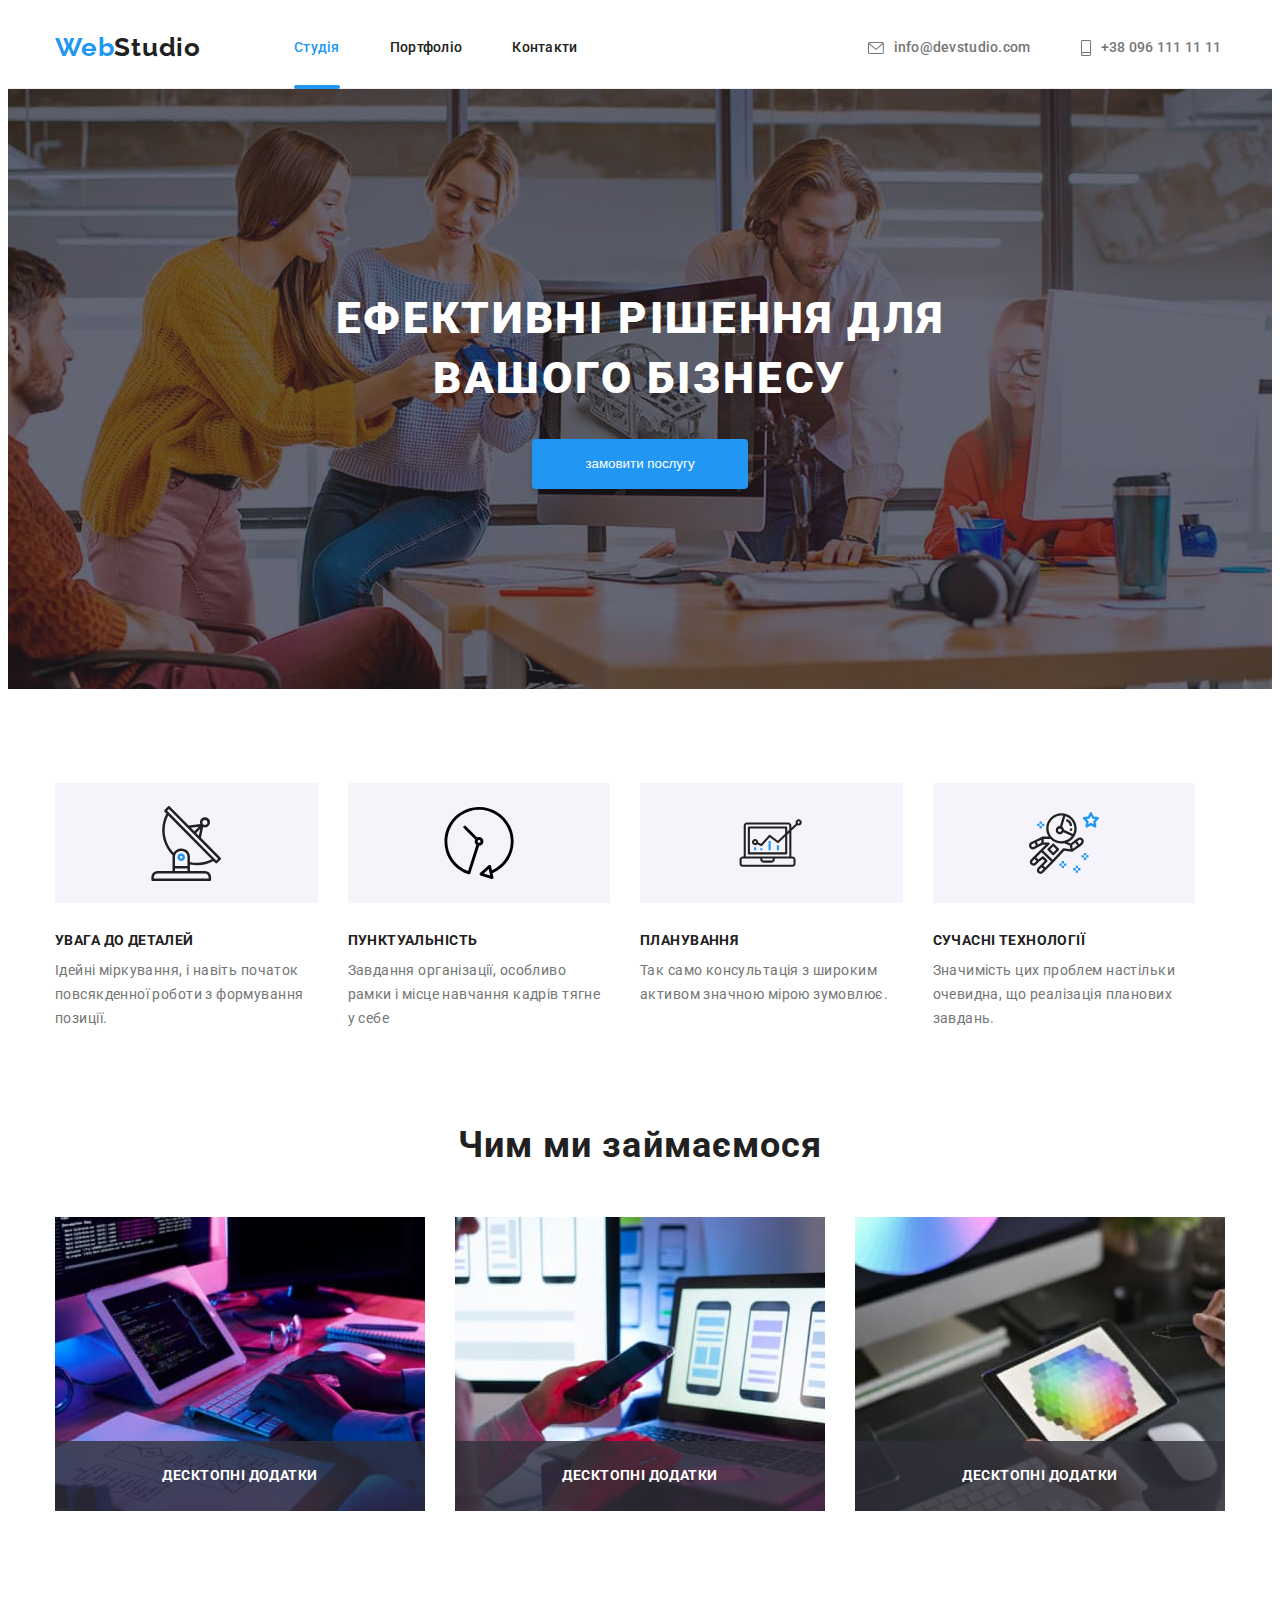
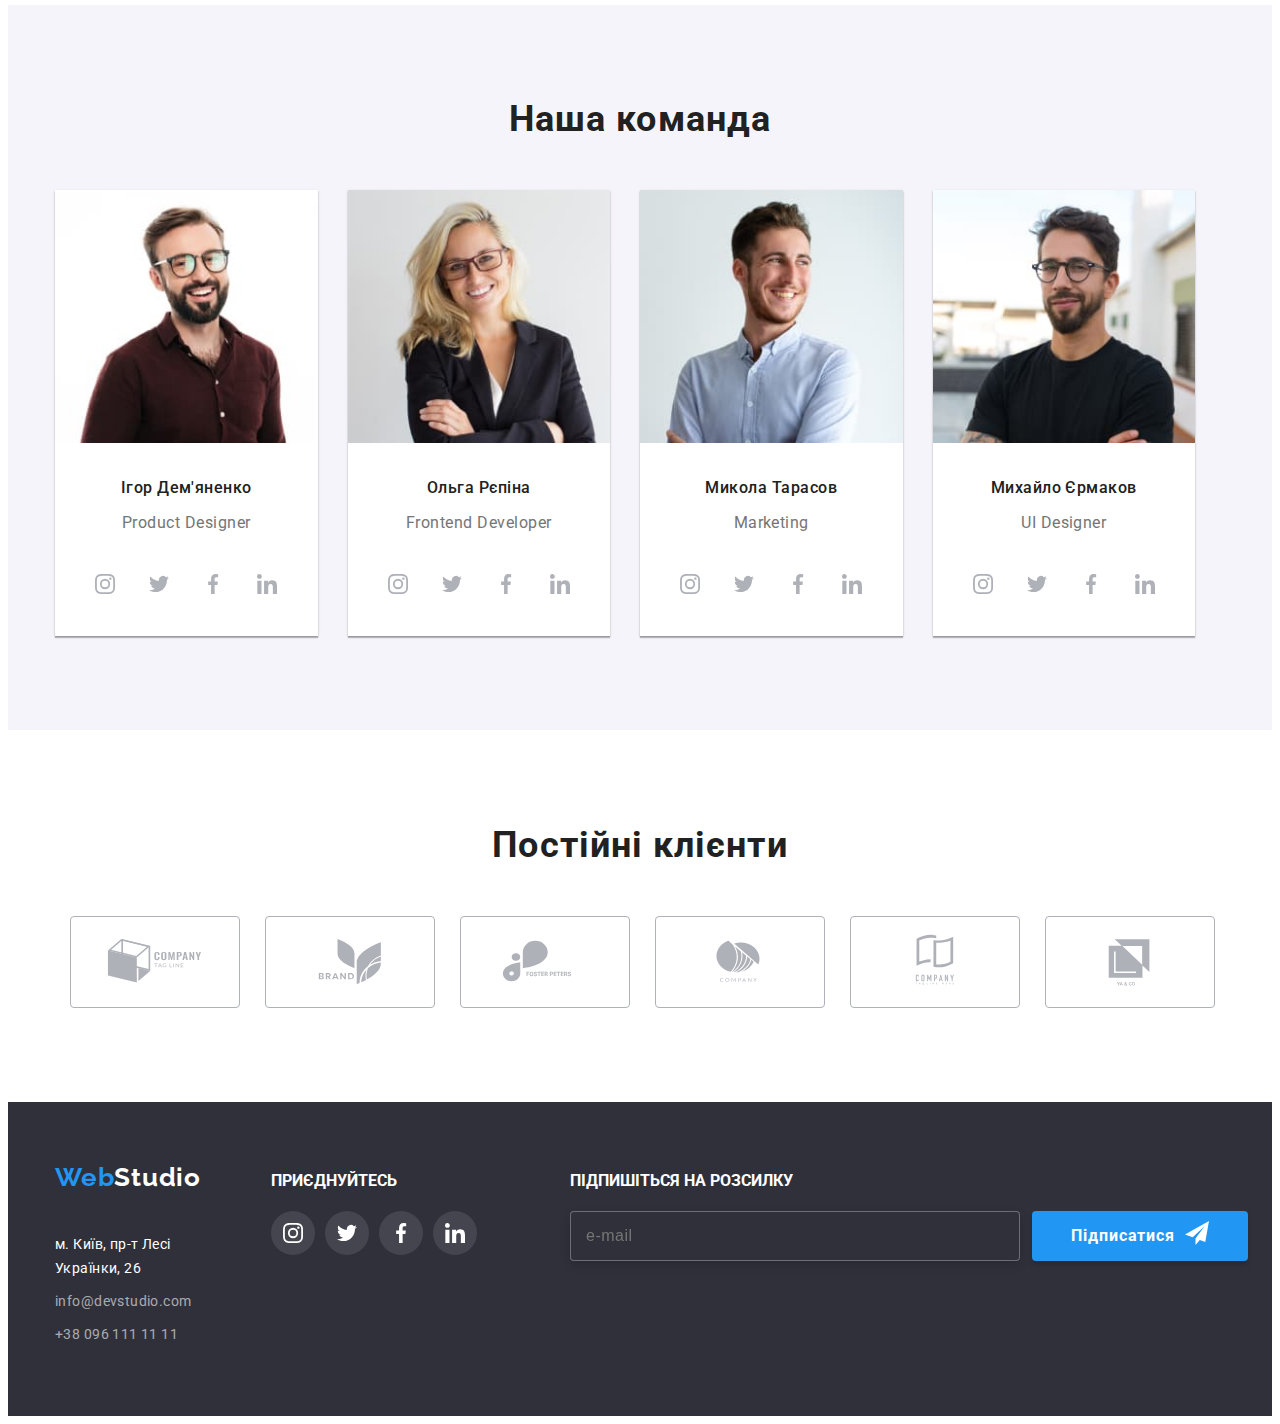
==== commit e007c5a3: "fix padding, fs,fl, margin, size" ====
--- a/index.html
+++ b/index.html
@@ -15,8 +15,8 @@
     
     <header class="site-header">
         <div class="container main-nove">
-           
-            <a href="./index.html" class="site-logo__link logo plus ">
+        
+            <a href="./index.html" class="site-logo__link logo plus site-logo__link--top ">
                 <span class="site-logo__text logo-web">Web</span>
                 <span class="site-logo__text site-logo__text--black">Studio</span>
             </a>
@@ -49,7 +49,9 @@
                 </li>
             </ul>
         </nav>
-        <div class="site-cont-box">
+
+        
+                <div class="site-cont-box">
 
         <ul class="site-nav site-nav--contakt">
     
--- a/css/main.min.css
+++ b/css/main.min.css
@@ -1 +1 @@
-html{box-sizing:border-box}*,*::before,*::after{box-sizing:inherit}body{background-color:var(--back-color);color:var(--primery-text-colot);font-family:"Roboto",sans-serif}.list{list-style:none}.list a{text-decoration:none}.big{text-transform:uppercase}.title{font-weight:700;letter-spacing:.03em}h1,h2,h3,h4,p,ul,img{padding:0;margin:0}img{display:block;max-width:100%;height:auto}:root{--primery-text-colot: #212121;--button-color: #2196F3;--back-color: #FFFFFF;--sbc: #2F303A;--contact-color: #757575;--white-whis-transparency: rgba(255, 255, 255, 0.6);--bgr-staff: #F5F4FA;--soc-link: #AFB1B8}.section{padding-bottom:94px;padding-top:94px}.container{width:100%;margin-left:auto;margin-right:auto;padding-left:15px;padding-right:15px}@media screen and (min-width: 480px){.container{width:480px}}@media screen and (min-width: 768px){.container{width:768px}}@media screen and (min-width: 1200px){.container{width:1200px}}.site-logo__link{font-family:"Raleway";font-style:normal;font-weight:700;font-size:24px;line-height:1.16;letter-spacing:.03em;color:var(--button-color);display:flex;text-decoration:none}@media screen and (min-width: 1200px){.site-logo__link{font-size:26px;line-height:1.2}}@media screen and (max-width: 767px){.site-logo__link{padding-top:16px;padding-bottom:16px}}.site-logo__text{margin:0}.site-logo__text--black{color:var(--primery-text-colot);margin-right:93px}.site-logo__text--white{color:var(--back-color);margin-bottom:20px}.site-logo__link{font-family:"Raleway";font-style:normal;font-weight:700;font-size:24px;line-height:1.16;letter-spacing:.03em;color:var(--button-color);display:flex;text-decoration:none}@media screen and (min-width: 1200px){.site-logo__link{font-size:26px;line-height:1.2}}@media screen and (max-width: 767px){.site-logo__link{padding-top:16px;padding-bottom:16px}}.site-logo__text{margin:0}.site-logo__text--black{color:var(--primery-text-colot);margin-right:93px}.site-logo__text--white{color:var(--back-color);margin-bottom:20px}.btn{font-family:"Roboto";font-weight:700;font-size:16px;line-height:1.875;letter-spacing:.06em;display:inline-block;border:none}.btn--primery{color:var(--back-color);background-color:var(--button-color);border-radius:4px;padding:10px 32px;min-width:216px;height:50px;box-shadow:0px 4px 4px rgba(0,0,0,.15);border:none;transition:background-color 250ms cubic-bezier(0.4, 0, 0.2, 1),box-shadow 250ms cubic-bezier(0.4, 0, 0.2, 1);cursor:pointer}.btn--primery:hover,.btn--primery:focus,.btn--primery:active{background-color:#188ce8}.btn--secondary{font-family:"Roboto";font-weight:500;font-size:16px;line-height:1.625;letter-spacing:.03em;background-color:#f5f4fa;color:var(--primery-text-colot);border-radius:3px;padding:6px 22px;border:none;transition:color 250ms cubic-bezier(0.4, 0, 0.2, 1),background-color 250ms cubic-bezier(0.4, 0, 0.2, 1),box-shadow 250ms cubic-bezier(0.4, 0, 0.2, 1);cursor:pointer}.btn--secondary:hover,.btn--secondary:focus,.btn--secondary:active{background-color:var(--button-color);color:var(--back-color);box-shadow:0px 3px 1px rgba(0,0,0,.1),0px 1px 2px rgba(0,0,0,.08),0px 2px 2px rgba(0,0,0,.12)}.btn--submit{display:block;margin:0 auto;font-weight:700;font-size:16px;line-height:1,875;letter-spacing:.06em;border:none}.menu-open-btn{margin-left:auto;padding:0px;display:inline-block}.soc__list{display:flex;justify-content:center;gap:10px;margin-bottom:30px}.soc__link{width:44px;height:44px;display:flex;border-radius:50%;align-items:center;justify-content:center;background-color:currentColor;color:var(--back-color);fill:var(--soc-link);transition:color 250ms cubic-bezier(0.4, 0, 0.2, 1),background-color 250ms cubic-bezier(0.4, 0, 0.2, 1)}.soc__link:hover,.soc__link:focus{color:var(--button-color)}.soc__icon{fill:var(--soc-link);transition:fill 250ms cubic-bezier(0.4, 0, 0.2, 1)}.soc__link:hover>.soc__icon,.soc__link:focus>.soc__icon{fill:var(--back-color)}.backdrop{position:fixed;top:0;left:0;width:100%;height:100%;background-color:rgba(0,0,0,.2);opacity:1;transition:opacity 250ms cubic-bezier(0.4, 0, 0.2, 1)}.is-hidden{opacity:0;pointer-events:none}.backdrop.is-hidden .modal{transform:translate(-50%, -50%) scale(0.6)}.modal{min-width:528px;max-height:581px;background-color:var(--back-color);position:absolute;top:50%;left:50%;transform:translate(-50%, -50%) scale(1);border-radius:4px;box-shadow:0px 1px 3px rgba(0,0,0,.12),0px 1px 1px rgba(0,0,0,.14),0px 2px 1px rgba(0,0,0,.2);transition:transform 250ms cubic-bezier(0.4, 0, 0.2, 1);padding:40px}.modal__title{display:flex;font-size:20px;line-height:1.15;justify-content:center;margin-bottom:12px;margin-left:auto;margin-right:auto;font-weight:700;letter-spacing:.03em}.modal__btn{width:30px;height:30px;border:1px solid #212121;border-radius:50%;background-color:rgba(0,0,0,0);position:absolute;right:10px;top:10px;display:flex;align-items:center;justify-content:center;padding:auto;cursor:pointer}textarea{resize:none}.modal-box{margin-bottom:20px;margin-left:auto;margin-right:auto;display:block}.modal-box input{border:1px solid rgba(33,33,33,.2);border-radius:4px}.modal-box__fild{display:flex;margin-bottom:10px;margin-top:10px;flex-direction:column;position:relative}.modal-box__title{margin-bottom:4px;font-weight:400;font-size:12px;line-height:1.17;color:var(--contact-color);letter-spacing:.01em}.modal-box__border{font-weight:400;font-size:12px;line-height:1.16;letter-spacing:.01em;color:rgba(117,117,117,.5);padding:12px 42px;font:inherit;border:1px solid rgba(33,33,33,.2);border-radius:4px;position:relative;transition:color 250ms cubic-bezier(0.4, 0, 0.2, 1),border 250ms cubic-bezier(0.4, 0, 0.2, 1),fill 250ms cubic-bezier(0.4, 0, 0.2, 1)}.modal-box__border:focus,.modal-box__border:hover,.modal-box__border:active{border:1px solid var(--button-color);fill:var(--button-color);color:var(--primery-text-colot);outline:rgba(0,0,0,0)}.modal-box__border:focus~.modal-box__icon,.modal-box__border:hover~.modal-box__icon{fill:var(--button-color)}.modal-box__icon{position:absolute;top:50%;left:12px;display:inline-block;transform:rotateY(-50%);fill:currentColor}.modal-box input{margin:0}.modal-box__border--coment{height:120px;padding:12px 16px;resize:none}.confirmation{display:flex;font-weight:400;font-size:14px;line-height:1.71;letter-spacing:.03em;margin-bottom:30px;justify-content:center;align-content:center;align-items:center;gap:7px}.confirmation__text{display:inline-flex;align-items:center;gap:7px}.confirmation__checkbox{-webkit-appearance:none;-moz-appearance:none;appearance:none;position:absolute}.confirmation__icon{display:inline-block;width:16px;height:15px;border:3px solid var(--primery-text-colot);border-radius:4px;margin-right:8.38;align-items:center;transition:border 250ms cubic-bezier(0.4, 0, 0.2, 1),background-color 250ms cubic-bezier(0.4, 0, 0.2, 1)}.confirmation__checkbox:checked+.confirmation__icon{background-color:var(--button-color);background-image:url(../images/SVG/check.svg);background-size:contain;background-repeat:no-repeat;background-origin:border-box;border:2px solid var(--button-color)}.confirmation__link{font-size:14px;line-height:1.7142857143;letter-spacing:.03em;-webkit-text-decoration-line:underline;text-decoration-line:underline;color:var(--button-color)}.btn{font-family:"Roboto";font-weight:700;font-size:16px;line-height:1.875;letter-spacing:.06em;display:inline-block;border:none}.btn--primery{color:var(--back-color);background-color:var(--button-color);border-radius:4px;padding:10px 32px;min-width:216px;height:50px;box-shadow:0px 4px 4px rgba(0,0,0,.15);border:none;transition:background-color 250ms cubic-bezier(0.4, 0, 0.2, 1),box-shadow 250ms cubic-bezier(0.4, 0, 0.2, 1);cursor:pointer}.btn--primery:hover,.btn--primery:focus,.btn--primery:active{background-color:#188ce8}.btn--secondary{font-family:"Roboto";font-weight:500;font-size:16px;line-height:1.625;letter-spacing:.03em;background-color:#f5f4fa;color:var(--primery-text-colot);border-radius:3px;padding:6px 22px;border:none;transition:color 250ms cubic-bezier(0.4, 0, 0.2, 1),background-color 250ms cubic-bezier(0.4, 0, 0.2, 1),box-shadow 250ms cubic-bezier(0.4, 0, 0.2, 1);cursor:pointer}.btn--secondary:hover,.btn--secondary:focus,.btn--secondary:active{background-color:var(--button-color);color:var(--back-color);box-shadow:0px 3px 1px rgba(0,0,0,.1),0px 1px 2px rgba(0,0,0,.08),0px 2px 2px rgba(0,0,0,.12)}.btn--submit{display:block;margin:0 auto;font-weight:700;font-size:16px;line-height:1,875;letter-spacing:.06em;border:none}.menu-open-btn{margin-left:auto;padding:0px;display:inline-block}.soc__list{display:flex;justify-content:center;gap:10px;margin-bottom:30px}.soc__link{width:44px;height:44px;display:flex;border-radius:50%;align-items:center;justify-content:center;background-color:currentColor;color:var(--back-color);fill:var(--soc-link);transition:color 250ms cubic-bezier(0.4, 0, 0.2, 1),background-color 250ms cubic-bezier(0.4, 0, 0.2, 1)}.soc__link:hover,.soc__link:focus{color:var(--button-color)}.soc__icon{fill:var(--soc-link);transition:fill 250ms cubic-bezier(0.4, 0, 0.2, 1)}.soc__link:hover>.soc__icon,.soc__link:focus>.soc__icon{fill:var(--back-color)}.backdrop{position:fixed;top:0;left:0;width:100%;height:100%;background-color:rgba(0,0,0,.2);opacity:1;transition:opacity 250ms cubic-bezier(0.4, 0, 0.2, 1)}.is-hidden{opacity:0;pointer-events:none}.backdrop.is-hidden .modal{transform:translate(-50%, -50%) scale(0.6)}.modal{min-width:528px;max-height:581px;background-color:var(--back-color);position:absolute;top:50%;left:50%;transform:translate(-50%, -50%) scale(1);border-radius:4px;box-shadow:0px 1px 3px rgba(0,0,0,.12),0px 1px 1px rgba(0,0,0,.14),0px 2px 1px rgba(0,0,0,.2);transition:transform 250ms cubic-bezier(0.4, 0, 0.2, 1);padding:40px}.modal__title{display:flex;font-size:20px;line-height:1.15;justify-content:center;margin-bottom:12px;margin-left:auto;margin-right:auto;font-weight:700;letter-spacing:.03em}.modal__btn{width:30px;height:30px;border:1px solid #212121;border-radius:50%;background-color:rgba(0,0,0,0);position:absolute;right:10px;top:10px;display:flex;align-items:center;justify-content:center;padding:auto;cursor:pointer}textarea{resize:none}.modal-box{margin-bottom:20px;margin-left:auto;margin-right:auto;display:block}.modal-box input{border:1px solid rgba(33,33,33,.2);border-radius:4px}.modal-box__fild{display:flex;margin-bottom:10px;margin-top:10px;flex-direction:column;position:relative}.modal-box__title{margin-bottom:4px;font-weight:400;font-size:12px;line-height:1.17;color:var(--contact-color);letter-spacing:.01em}.modal-box__border{font-weight:400;font-size:12px;line-height:1.16;letter-spacing:.01em;color:rgba(117,117,117,.5);padding:12px 42px;font:inherit;border:1px solid rgba(33,33,33,.2);border-radius:4px;position:relative;transition:color 250ms cubic-bezier(0.4, 0, 0.2, 1),border 250ms cubic-bezier(0.4, 0, 0.2, 1),fill 250ms cubic-bezier(0.4, 0, 0.2, 1)}.modal-box__border:focus,.modal-box__border:hover,.modal-box__border:active{border:1px solid var(--button-color);fill:var(--button-color);color:var(--primery-text-colot);outline:rgba(0,0,0,0)}.modal-box__border:focus~.modal-box__icon,.modal-box__border:hover~.modal-box__icon{fill:var(--button-color)}.modal-box__icon{position:absolute;top:50%;left:12px;display:inline-block;transform:rotateY(-50%);fill:currentColor}.modal-box input{margin:0}.modal-box__border--coment{height:120px;padding:12px 16px;resize:none}.confirmation{display:flex;font-weight:400;font-size:14px;line-height:1.71;letter-spacing:.03em;margin-bottom:30px;justify-content:center;align-content:center;align-items:center;gap:7px}.confirmation__text{display:inline-flex;align-items:center;gap:7px}.confirmation__checkbox{-webkit-appearance:none;-moz-appearance:none;appearance:none;position:absolute}.confirmation__icon{display:inline-block;width:16px;height:15px;border:3px solid var(--primery-text-colot);border-radius:4px;margin-right:8.38;align-items:center;transition:border 250ms cubic-bezier(0.4, 0, 0.2, 1),background-color 250ms cubic-bezier(0.4, 0, 0.2, 1)}.confirmation__checkbox:checked+.confirmation__icon{background-color:var(--button-color);background-image:url(../images/SVG/check.svg);background-size:contain;background-repeat:no-repeat;background-origin:border-box;border:2px solid var(--button-color)}.confirmation__link{font-size:14px;line-height:1.7142857143;letter-spacing:.03em;-webkit-text-decoration-line:underline;text-decoration-line:underline;color:var(--button-color)}.container.main-nove{display:flex;align-items:center}.site-header{border-bottom:1px solid #ececec}@media screen and (max-width: 767px){.site-nav.list,.site-nav.site-nav--contakt{display:none}}.site-nav{display:flex}.site-nav__iten{margin-right:50px;position:relative;display:flex}.site-nav__iten:last-child{margin-right:0}.site-nav__link{font-weight:500;font-size:14px;line-height:1.14;color:var(--primery-text-colot);letter-spacing:.02em;padding-top:32px;padding-bottom:32px;display:block;transition:color 250ms cubic-bezier(0.4, 0, 0.2, 1),fill 250ms cubic-bezier(0.4, 0, 0.2, 1)}.site-nav__link:hover,.site-nav__link:focus{color:var(--button-color);fill:var(--button-color)}.site-nav__link--line::after{content:"";position:absolute;left:0;bottom:-1px;width:100%;height:4px;border-radius:2px;background-color:var(--button-color);transform:scaleX(0);transition:transform 250ms cubic-bezier(0.4, 0, 0.2, 1),position 250ms cubic-bezier(0.4, 0, 0.2, 1)}.site-nav__link--line:hover::after{transform:scaleX(1)}.site-nav__link--current{color:var(--button-color)}.site-nav__link--current::after{transform:scaleX(1)}.site-nav__link--grey{font-weight:500;font-size:14px;line-height:1.14;color:var(--contact-color);letter-spacing:.02em;transition:color 250ms cubic-bezier(0.4, 0, 0.2, 1);display:flex;justify-content:center;align-items:center;gap:10px}@media screen and (min-width: 767px)and (max-width: 1200px){.site-nav__link--grey{padding-top:5px;padding-bottom:5px;margin-left:90px}}.site-nav__icon{fill:currentColor}.site-nav--contakt{display:flex;margin-left:auto}@media screen and (min-width: 767px)and (max-width: 1200px){.site-nav--contakt{display:flex;flex-direction:column}}@media screen and (min-width: 1200px){.site-nav--contakt{margin-left:290px}}.mob-menu{position:fixed;top:0;background-color:var(--back-color);width:100vw;height:100vh;z-index:1;padding-top:48px;padding-bottom:48px}.mob-menu>.container{height:100%;display:flex;flex-direction:column;justify-content:space-between;overflow:auto}.mob-menu-list{font-weight:500;font-size:40px;line-height:1.8;letter-spacing:.02em;gap:32px}.mob-menu__link{color:var(--primery-text-colot)}.mob-menu__link:hover{color:var(--button-color)}.mob-menu-cont__iten{margin-bottom:32px}.mob-menu-cont__link--tel{font-weight:500;font-size:34px;line-height:1.18;letter-spacing:.02em;color:var(--button-color)}.mob-menu-cont__link--mail{font-weight:500;font-size:24px;line-height:1.16;letter-spacing:.02em;color:var(--contact-color);margin-bottom:64px}.mob-menu-sm{font-weight:500;font-size:18px;line-height:1.22;letter-spacing:.02em;color:var(--button-color);margin-right:10px}.mob-menu-soc__iten{display:flex}.mob-menu-soc__list:not(:last-child){border-right:solid 1px;color:var(--button-color);margin-right:10px}.mobil__btn{width:40px;height:40px;background-color:rgba(0,0,0,0);position:absolute;right:15px;top:10px;display:flex;align-items:center;justify-content:center;padding:auto;cursor:pointer;border:none}.mobil__btn:hover{fill:var(--button-color)}.menu-open-btn{width:40px;height:40px;background-color:rgba(0,0,0,0);position:absolute;right:10px;top:10px;display:flex;align-items:center;justify-content:center;padding:auto;cursor:pointer;border:none}.menu-open-btn:hover{fill:var(--button-color)}@media screen and (min-width: 767px){.menu-open-btn{display:none}}.hero{text-align:center;color:var(--back-color);background-color:var(--sbc);padding-top:200px;padding-bottom:200px;height:600px;max-width:1600px;margin-left:auto;margin-right:auto;background-image:linear-gradient(to right, rgba(47, 48, 58, 0.4), rgba(47, 48, 58, 0.4)),url(../images/overlay.jpg);background-repeat:no-repeat;background-size:cover;background-position:center}@media screen and (min-width: 300px){.hero{background-image:linear-gradient(to right, rgba(47, 48, 58, 0.4), rgba(47, 48, 58, 0.4)),url(../images/header-mob.jpg)}}@media screen and (min-width: 300px)and (min-device-pixel-ratio: 2),screen and (min-width: 300px)and (-webkit-min-device-pixel-ratio: 2),screen and (min-width: 300px)and (min-resolution: 192dpi),screen and (min-width: 300px)and (min-resolution: 2dppx){.hero{background-image:linear-gradient(to right, rgba(47, 48, 58, 0.4), rgba(47, 48, 58, 0.4)),url(../images/header-mob-2x.jpg)}}@media screen and (min-width: 481px){.hero{background-image:linear-gradient(to right, rgba(47, 48, 58, 0.4), rgba(47, 48, 58, 0.4)),url(../images/header-tab.jpg)}}@media screen and (min-width: 481px)and (min-device-pixel-ratio: 2),screen and (min-width: 481px)and (-webkit-min-device-pixel-ratio: 2),screen and (min-width: 481px)and (min-resolution: 192dpi),screen and (min-width: 481px)and (min-resolution: 2dppx){.hero{background-image:linear-gradient(to right, rgba(47, 48, 58, 0.4), rgba(47, 48, 58, 0.4)),url(../images/header-tab-2x.jpg)}}@media screen and (min-width: 769px){.hero{background-image:linear-gradient(to right, rgba(47, 48, 58, 0.4), rgba(47, 48, 58, 0.4)),url(../images/overlay.jpg)}}@media screen and (min-width: 769px)and (min-device-pixel-ratio: 2),screen and (min-width: 769px)and (-webkit-min-device-pixel-ratio: 2),screen and (min-width: 769px)and (min-resolution: 192dpi),screen and (min-width: 769px)and (min-resolution: 2dppx){.hero{background-image:linear-gradient(to right, rgba(47, 48, 58, 0.4), rgba(47, 48, 58, 0.4)),url(../images/header-des-2x.jpg)}}.hero__title{text-transform:uppercase;font-weight:900;font-size:26px;line-height:1.61;letter-spacing:.06em;color:var(--back-color);letter-spacing:.06em;margin-bottom:30px;max-width:360px;margin-left:auto;margin-right:auto}@media screen and (min-width: 1200px){.hero__title{font-size:44px;line-height:1.36;max-width:696px}}@media screen and (max-width: 480px){.hero__title{font-size:7vw}}.aspect-module{display:flex;flex-wrap:wrap;gap:30px}.aspect-module__iten::before{display:block;content:"";height:120px;background-repeat:no-repeat;background-size:70px;background-position:center;background-color:var(--bgr-staff)}.aspect-module__iten.antena::before{background-image:url(../images/SVG/antena.svg)}.aspect-module__iten.vector::before{background-image:url(../images/SVG/Vector.svg)}.aspect-module__iten.diagram::before{background-image:url(../images/SVG/diagram.svg)}.aspect-module__iten.astronaut::before{background-image:url(../images/SVG/astronaut.svg)}@media screen and (min-width: 480px){.aspect-module__iten{width:100%}}@media screen and (min-width: 768px){.aspect-module__iten{width:calc((100% - 60px)/2)}}@media screen and (min-width: 1200px){.aspect-module__iten{width:calc((100% - 120px)/4)}}.aspect-module__title{text-transform:uppercase;margin-top:30px;margin-bottom:10px;font-weight:700;font-size:14px;line-height:1.14;letter-spacing:.03em}.aspect-module__text{font-size:14px;line-height:1.71;color:var(--contact-color);letter-spacing:.03em}@media screen and (max-width: 1199px){.adv{display:none}}.adv{padding-top:0}.adv__title{text-align:center;margin-bottom:50px;font-size:36px;line-height:1.16}.adv__iten{display:flex;flex-wrap:wrap}.adv__list{margin-right:30px;position:relative}.adv__list:last-child{margin-right:0}.adv__list--help-text{text-transform:uppercase;width:100%;position:absolute;bottom:0;left:0;padding-top:27px;padding-bottom:27px;color:var(--back-color);background-color:rgba(47,48,58,.8);width:370px;height:70px;font-weight:700;font-size:14px;line-height:1.14;text-align:center;letter-spacing:.03em}.staff{background-color:var(--bgr-staff)}.staff__list{display:flex;flex-wrap:wrap;gap:30px}.staff__title{font-weight:700;font-size:36px;line-height:1.16;letter-spacing:.03em;margin-bottom:50px;text-align:center}.staff__items{box-shadow:0px 1px 3px rgba(0,0,0,.12),0px 1px 1px rgba(0,0,0,.14),0px 2px 1px rgba(0,0,0,.2);background-color:var(--back-color);text-align:center}@media screen and (min-width: 480px){.staff__items{width:100%}}@media screen and (min-width: 768px){.staff__items{width:calc((100% - 60px)/2)}}@media screen and (min-width: 1200px){.staff__items{width:calc((100% - 120px)/4)}}.content-staff__name{margin-top:30px;margin-bottom:10px;font-weight:500;font-size:16px;line-height:1.87;letter-spacing:.03em;background-color:var(--back-color)}.content-staff__posicion{font-size:16px;line-height:19px;letter-spacing:.03em;color:var(--contact-color);background-color:var(--back-color);padding-bottom:30px}.content-staff__img{width:100%;height:auto}.customers{padding-bottom:0}.customers__title{margin-bottom:50px;text-align:center;font-weight:700;font-size:36px;line-height:1.17;letter-spacing:.03em}.customers__list{display:inline-flex;flex-wrap:wrap;gap:30px;justify-content:center;align-items:center;margin-bottom:94px}@media screen and (min-width: 480px){.customers__iten{width:calc((100% - 60px)/2)}}@media screen and (min-width: 768px){.customers__iten{width:calc((100% - 90px)/3)}}@media screen and (min-width: 1200px){.customers__iten{width:calc((100% - 180px)/6)}}.customers__link{display:flex;width:170px;height:92px;border:1px solid #afb1b8;border-radius:4px;justify-content:center;align-items:center;transition:border 250ms cubic-bezier(0.4, 0, 0.2, 1),fill 250ms cubic-bezier(0.4, 0, 0.2, 1),border 250ms cubic-bezier(0.4, 0, 0.2, 1)}.customers__link:hover,.customers__link:focus{border:1px solid var(--button-color)}.customers__icon{justify-content:center;align-items:center;fill:var(--soc-link);transition:fill 250ms cubic-bezier(0.4, 0, 0.2, 1)}.customers__link:hover>.customers__icon,.customers__link:focus>.customers__icon{fill:var(--button-color)}.soc--footer{margin-left:70px}@media screen and (min-width: 320px)and (max-width: 767px){.soc--footer{display:flex;flex-direction:column;justify-content:center;margin-left:0px;margin-top:60px}}@media screen and (min-width: 768px)and (max-width: 1200px){.soc--footer{margin-left:165px}}.footer__infotmation{display:flex;align-items:baseline}@media screen and (min-width: 320px)and (max-width: 767px){.footer__infotmation{display:flex;flex-direction:column;align-items:center}}@media screen and (min-width: 768px)and (max-width: 1200px){.footer__infotmation{display:flex;flex-direction:column;align-items:center}}.footer{padding-top:60px;padding-bottom:60px;color:var(--back-color);background-color:var(--sbc)}.text__footer{font-weight:700;size:14px;line-height:1.17;color:var(--back-color);margin-bottom:20px;text-transform:uppercase;transition:color 250ms cubic-bezier(0.4, 0, 0.2, 1)}@media screen and (min-width: 320px)and (max-width: 1200px){.text__footer{display:flex;flex-direction:column;align-items:center}}@media screen and (min-width: 320px)and (max-width: 1200px){.footer-logo-box{display:flex;flex-direction:column;align-items:center}}.btn--footer{display:inline-flex;padding:10px 28px;font-family:"Roboto";font-style:normal;font-weight:700;font-size:16px;line-height:1.875;justify-content:center;letter-spacing:.06em}.btn--footer::after{align-items:center;content:"";width:24px;height:24px;margin-left:10px;background-size:contain;padding:0%;background-color:var(--button-color);background-image:url(../images/SVG/send.svg);background-repeat:no-repeat}@media screen and (min-width: 1200px){.footer-box-top{display:flex;align-items:baseline}}.contact__iten{margin-bottom:9px}.contact__adress{font-style:normal;font-size:14px;line-height:1.71;letter-spacing:.03em;color:var(--white-whis-transparency);display:inline-block;transition:color 250ms cubic-bezier(0.4, 0, 0.2, 1)}.contact__adress:focus,.contact__adress:hover{color:var(--button-color)}@media screen and (min-width: 320px)and (max-width: 1200px){.contact__adress{display:flex;flex-direction:column;align-items:center}}.contact__map{color:var(--back-color)}.footer__e-mail{margin-left:93px}@media screen and (min-width: 320px)and (max-width: 1140px){.footer__e-mail{display:flex;flex-direction:column;justify-content:center;margin-left:0px;margin-top:60px}}.e-mail__box{display:flex;gap:12px}@media screen and (min-width: 320px)and (max-width: 1200px){.e-mail__box{display:flex;flex-direction:column;align-items:center}}.e-mail__border{box-sizing:border-box;width:358px;height:50px;background-color:var(--sbc);border:1px solid rgba(255,255,255,.3);filter:drop-shadow(0px 4px 4px rgba(0, 0, 0, 0.15));border-radius:4px;margin:0%;padding-left:16px;font-weight:400;font-size:16px;line-height:1.25;display:block;align-items:center;letter-spacing:.03em;color:rgba(255,255,255,.6)}@media screen and (max-width: 480px){.e-mail__border{width:300px}}.soc__list--down{justify-content:start}.soc__link--down{color:rgba(255,255,255,.1);transition:color 250ms cubic-bezier(0.4, 0, 0.2, 1),fill 250ms cubic-bezier(0.4, 0, 0.2, 1)}.soc__link--down:hover,.soc__link--down:focus{color:var(--button-color);fill:var(--back-color)}.soc__icon--down{fill:var(--back-color);transition:fill 250ms cubic-bezier(0.4, 0, 0.2, 1)}@media screen and (min-width: 768px)and (max-width: 1200px){.footer-box-top{display:flex}}.list.portfolio{display:flex;justify-content:center;margin-bottom:50px}.list.portfolio .iten{margin-right:8px}.list.portfolio .iten .iten:nth-child(5n){margin:0}.list.choice{color:var(--primery-text-colot);display:flex;flex-wrap:wrap;margin-top:-30px;margin-left:-30px}.list.choice .iten-box{margin-left:30px;margin-top:30px;flex-basis:calc(33.3333333333% - 30px)}.choice.title{font-weight:700;font-size:18px;line-height:2;letter-spacing:.06em;color:var(--primery-text-colot);margin-bottom:4px}.choice.text{font-weight:400;font-size:16px;line-height:1.875;letter-spacing:.03em;color:var(--contact-color)}.visually.hidden{position:absolute;width:1px;height:1px;margin:-1px;border:0;padding:0;white-space:nowrap;-webkit-clip-path:inset(100%);clip-path:inset(100%);clip:rect(0 0 0 0);overflow:hidden}.iten-box .content{padding:20px 24px;border-bottom:1px solid #eee;border-left:1px solid #eee;border-right:1px solid #eee}.choice-item-imege .item-imege-text{transition:transform 250ms cubic-bezier(0.4, 0, 0.2, 1),opacity 250ms cubic-bezier(0.4, 0, 0.2, 1)}.choice-item-imege:hover .item-imege-text{transform:translateY(0);opacity:1}.item-imege{position:relative;overflow:hidden}.item-imege-text{position:absolute;height:294px;background-color:rgba(33,150,243,.9);bottom:0;left:0;font-size:18px;font-weight:1.56;letter-spacing:.03em;color:var(--back-color);padding:64px 24px;transform:translateY(100%);opacity:0;transition:transform 250ms cubic-bezier(0.4, 0, 0.2, 1)}.iten-box:hover,.iten-box:focus{display:block;width:100%;height:100%;box-shadow:0px 1px 1px rgba(0,0,0,.12),0px 4px 4px rgba(0,0,0,.06),1px 4px 6px rgba(0,0,0,.16)}/*# sourceMappingURL=main.min.css.map */+html{box-sizing:border-box}*,*::before,*::after{box-sizing:inherit}body{background-color:var(--back-color);color:var(--primery-text-colot);font-family:"Roboto",sans-serif}.list{list-style:none}.list a{text-decoration:none}.big{text-transform:uppercase}.title{font-weight:700;letter-spacing:.03em}h1,h2,h3,h4,p,ul,img{padding:0;margin:0}img{display:block;max-width:100%;height:auto}:root{--primery-text-colot: #212121;--button-color: #2196F3;--back-color: #FFFFFF;--sbc: #2F303A;--contact-color: #757575;--white-whis-transparency: rgba(255, 255, 255, 0.6);--bgr-staff: #F5F4FA;--soc-link: #AFB1B8}.section{padding-bottom:60px;padding-top:60px}@media screen and (min-width: 1200px){.section{padding-bottom:94px;padding-top:94px}}.container{width:100%;margin-left:auto;margin-right:auto;padding-left:15px;padding-right:15px}@media screen and (min-width: 480px){.container{width:480px}}@media screen and (min-width: 768px){.container{width:768px}}@media screen and (min-width: 1200px){.container{width:1200px}}.site-logo__link{font-family:"Raleway";font-style:normal;font-weight:700;font-size:24px;line-height:1.16;letter-spacing:.03em;color:var(--button-color);display:flex;text-decoration:none}@media screen and (min-width: 1200px){.site-logo__link{font-size:26px;line-height:1.2}}@media screen and (max-width: 767px){.site-logo__link--top{padding-top:16px;padding-bottom:16px}}.site-logo__text{margin:0}.site-logo__text--black{color:var(--primery-text-colot);margin-right:93px}@media screen and (min-width: 767px)and (max-width: 1200px){.site-logo__text--black{margin-right:88px}}.site-logo__text--white{color:var(--back-color);margin-bottom:20px}.site-logo__link{font-family:"Raleway";font-style:normal;font-weight:700;font-size:24px;line-height:1.16;letter-spacing:.03em;color:var(--button-color);display:flex;text-decoration:none}@media screen and (min-width: 1200px){.site-logo__link{font-size:26px;line-height:1.2}}@media screen and (max-width: 767px){.site-logo__link--top{padding-top:16px;padding-bottom:16px}}.site-logo__text{margin:0}.site-logo__text--black{color:var(--primery-text-colot);margin-right:93px}@media screen and (min-width: 767px)and (max-width: 1200px){.site-logo__text--black{margin-right:88px}}.site-logo__text--white{color:var(--back-color);margin-bottom:20px}.btn{font-family:"Roboto";font-weight:700;font-size:16px;line-height:1.875;letter-spacing:.06em;display:inline-block;border:none}.btn--primery{color:var(--back-color);background-color:var(--button-color);border-radius:4px;padding:10px 32px;min-width:216px;height:50px;box-shadow:0px 4px 4px rgba(0,0,0,.15);border:none;transition:background-color 250ms cubic-bezier(0.4, 0, 0.2, 1),box-shadow 250ms cubic-bezier(0.4, 0, 0.2, 1);cursor:pointer}.btn--primery:hover,.btn--primery:focus,.btn--primery:active{background-color:#188ce8}.btn--secondary{font-family:"Roboto";font-weight:500;font-size:16px;line-height:1.625;letter-spacing:.03em;background-color:#f5f4fa;color:var(--primery-text-colot);border-radius:3px;padding:6px 22px;border:none;transition:color 250ms cubic-bezier(0.4, 0, 0.2, 1),background-color 250ms cubic-bezier(0.4, 0, 0.2, 1),box-shadow 250ms cubic-bezier(0.4, 0, 0.2, 1);cursor:pointer}.btn--secondary:hover,.btn--secondary:focus,.btn--secondary:active{background-color:var(--button-color);color:var(--back-color);box-shadow:0px 3px 1px rgba(0,0,0,.1),0px 1px 2px rgba(0,0,0,.08),0px 2px 2px rgba(0,0,0,.12)}.btn--submit{display:block;margin:0 auto;font-weight:700;font-size:16px;line-height:1,875;letter-spacing:.06em;border:none}.menu-open-btn{margin-left:auto;padding:0px;display:inline-block}.soc__list{display:flex;justify-content:center;gap:10px;margin-bottom:30px}.soc__link{width:44px;height:44px;display:flex;border-radius:50%;align-items:center;justify-content:center;background-color:currentColor;color:var(--back-color);fill:var(--soc-link);transition:color 250ms cubic-bezier(0.4, 0, 0.2, 1),background-color 250ms cubic-bezier(0.4, 0, 0.2, 1)}.soc__link:hover,.soc__link:focus{color:var(--button-color)}.soc__icon{fill:var(--soc-link);transition:fill 250ms cubic-bezier(0.4, 0, 0.2, 1)}.soc__link:hover>.soc__icon,.soc__link:focus>.soc__icon{fill:var(--back-color)}.backdrop{position:fixed;top:0;left:0;width:100%;height:100%;background-color:rgba(0,0,0,.2);opacity:1;transition:opacity 250ms cubic-bezier(0.4, 0, 0.2, 1)}.is-hidden{opacity:0;pointer-events:none}.backdrop.is-hidden .modal{transform:translate(-50%, -50%) scale(0.6)}.modal{min-width:450px;max-height:609px;background-color:var(--back-color);position:absolute;top:50%;left:50%;transform:translate(-50%, -50%) scale(1);border-radius:4px;box-shadow:0px 1px 3px rgba(0,0,0,.12),0px 1px 1px rgba(0,0,0,.14),0px 2px 1px rgba(0,0,0,.2);transition:transform 250ms cubic-bezier(0.4, 0, 0.2, 1);padding:40px}@media screen and (min-width: 1200px){.modal{min-width:528px;max-height:581px}}.modal__title{display:flex;font-size:20px;line-height:1.15;justify-content:center;margin-bottom:12px;margin-left:auto;margin-right:auto;font-weight:700;letter-spacing:.03em;text-align:center}@media screen and (min-width: 1200px){.modal__title{line-height:1.5}}.modal__btn{width:30px;height:30px;border:1px solid #212121;border-radius:50%;background-color:rgba(0,0,0,0);position:absolute;right:10px;top:10px;display:flex;align-items:center;justify-content:center;padding:auto;cursor:pointer}textarea{resize:none}.modal-box{margin-bottom:20px;margin-left:auto;margin-right:auto;display:block}.modal-box input{border:1px solid rgba(33,33,33,.2);border-radius:4px}.modal-box__fild{display:flex;margin-bottom:10px;margin-top:10px;flex-direction:column;position:relative}.modal-box__title{margin-bottom:4px;font-weight:400;font-size:12px;line-height:1.17;color:var(--contact-color);letter-spacing:.01em}.modal-box__border{font-weight:400;font-size:14px;line-height:1.14;letter-spacing:.01em;color:rgba(117,117,117,.5);padding:12px 42px;font:inherit;border:1px solid rgba(33,33,33,.2);border-radius:4px;position:relative;transition:color 250ms cubic-bezier(0.4, 0, 0.2, 1),border 250ms cubic-bezier(0.4, 0, 0.2, 1),fill 250ms cubic-bezier(0.4, 0, 0.2, 1)}.modal-box__border:focus,.modal-box__border:hover,.modal-box__border:active{border:1px solid var(--button-color);fill:var(--button-color);color:var(--primery-text-colot);outline:rgba(0,0,0,0)}.modal-box__border:focus~.modal-box__icon,.modal-box__border:hover~.modal-box__icon{fill:var(--button-color)}@media screen and (min-width: 1200px){.modal-box__border{font-size:12px;line-height:1.16}}.modal-box__icon{position:absolute;top:50%;left:12px;display:inline-block;transform:rotateY(-50%);fill:currentColor}.modal-box input{margin:0}.modal-box__border--coment{height:120px;padding:12px 16px;resize:none}.confirmation{display:flex;font-weight:400;font-size:12px;line-height:1.16;letter-spacing:.03em;margin-bottom:30px;justify-content:center;align-content:center;align-items:center;gap:7px}@media screen and (min-width: 1200px){.confirmation{font-size:14px;line-height:1.71}}.confirmation__text{display:inline-flex;align-items:center;gap:7px}.confirmation__checkbox{-webkit-appearance:none;-moz-appearance:none;appearance:none;position:absolute}.confirmation__icon{display:inline-block;width:16px;height:15px;border:3px solid var(--primery-text-colot);border-radius:4px;margin-right:8.38;align-items:center;transition:border 250ms cubic-bezier(0.4, 0, 0.2, 1),background-color 250ms cubic-bezier(0.4, 0, 0.2, 1)}.confirmation__checkbox:checked+.confirmation__icon{background-color:var(--button-color);background-image:url(../images/SVG/check.svg);background-size:contain;background-repeat:no-repeat;background-origin:border-box;border:2px solid var(--button-color)}.confirmation__link{font-size:12px;line-height:1.16;letter-spacing:.03em;-webkit-text-decoration-line:underline;text-decoration-line:underline;color:var(--button-color)}@media screen and (min-width: 1200px){.confirmation__link{font-size:14px;line-height:1.71}}.btn{font-family:"Roboto";font-weight:700;font-size:16px;line-height:1.875;letter-spacing:.06em;display:inline-block;border:none}.btn--primery{color:var(--back-color);background-color:var(--button-color);border-radius:4px;padding:10px 32px;min-width:216px;height:50px;box-shadow:0px 4px 4px rgba(0,0,0,.15);border:none;transition:background-color 250ms cubic-bezier(0.4, 0, 0.2, 1),box-shadow 250ms cubic-bezier(0.4, 0, 0.2, 1);cursor:pointer}.btn--primery:hover,.btn--primery:focus,.btn--primery:active{background-color:#188ce8}.btn--secondary{font-family:"Roboto";font-weight:500;font-size:16px;line-height:1.625;letter-spacing:.03em;background-color:#f5f4fa;color:var(--primery-text-colot);border-radius:3px;padding:6px 22px;border:none;transition:color 250ms cubic-bezier(0.4, 0, 0.2, 1),background-color 250ms cubic-bezier(0.4, 0, 0.2, 1),box-shadow 250ms cubic-bezier(0.4, 0, 0.2, 1);cursor:pointer}.btn--secondary:hover,.btn--secondary:focus,.btn--secondary:active{background-color:var(--button-color);color:var(--back-color);box-shadow:0px 3px 1px rgba(0,0,0,.1),0px 1px 2px rgba(0,0,0,.08),0px 2px 2px rgba(0,0,0,.12)}.btn--submit{display:block;margin:0 auto;font-weight:700;font-size:16px;line-height:1,875;letter-spacing:.06em;border:none}.menu-open-btn{margin-left:auto;padding:0px;display:inline-block}.soc__list{display:flex;justify-content:center;gap:10px;margin-bottom:30px}.soc__link{width:44px;height:44px;display:flex;border-radius:50%;align-items:center;justify-content:center;background-color:currentColor;color:var(--back-color);fill:var(--soc-link);transition:color 250ms cubic-bezier(0.4, 0, 0.2, 1),background-color 250ms cubic-bezier(0.4, 0, 0.2, 1)}.soc__link:hover,.soc__link:focus{color:var(--button-color)}.soc__icon{fill:var(--soc-link);transition:fill 250ms cubic-bezier(0.4, 0, 0.2, 1)}.soc__link:hover>.soc__icon,.soc__link:focus>.soc__icon{fill:var(--back-color)}.backdrop{position:fixed;top:0;left:0;width:100%;height:100%;background-color:rgba(0,0,0,.2);opacity:1;transition:opacity 250ms cubic-bezier(0.4, 0, 0.2, 1)}.is-hidden{opacity:0;pointer-events:none}.backdrop.is-hidden .modal{transform:translate(-50%, -50%) scale(0.6)}.modal{min-width:450px;max-height:609px;background-color:var(--back-color);position:absolute;top:50%;left:50%;transform:translate(-50%, -50%) scale(1);border-radius:4px;box-shadow:0px 1px 3px rgba(0,0,0,.12),0px 1px 1px rgba(0,0,0,.14),0px 2px 1px rgba(0,0,0,.2);transition:transform 250ms cubic-bezier(0.4, 0, 0.2, 1);padding:40px}@media screen and (min-width: 1200px){.modal{min-width:528px;max-height:581px}}.modal__title{display:flex;font-size:20px;line-height:1.15;justify-content:center;margin-bottom:12px;margin-left:auto;margin-right:auto;font-weight:700;letter-spacing:.03em;text-align:center}@media screen and (min-width: 1200px){.modal__title{line-height:1.5}}.modal__btn{width:30px;height:30px;border:1px solid #212121;border-radius:50%;background-color:rgba(0,0,0,0);position:absolute;right:10px;top:10px;display:flex;align-items:center;justify-content:center;padding:auto;cursor:pointer}textarea{resize:none}.modal-box{margin-bottom:20px;margin-left:auto;margin-right:auto;display:block}.modal-box input{border:1px solid rgba(33,33,33,.2);border-radius:4px}.modal-box__fild{display:flex;margin-bottom:10px;margin-top:10px;flex-direction:column;position:relative}.modal-box__title{margin-bottom:4px;font-weight:400;font-size:12px;line-height:1.17;color:var(--contact-color);letter-spacing:.01em}.modal-box__border{font-weight:400;font-size:14px;line-height:1.14;letter-spacing:.01em;color:rgba(117,117,117,.5);padding:12px 42px;font:inherit;border:1px solid rgba(33,33,33,.2);border-radius:4px;position:relative;transition:color 250ms cubic-bezier(0.4, 0, 0.2, 1),border 250ms cubic-bezier(0.4, 0, 0.2, 1),fill 250ms cubic-bezier(0.4, 0, 0.2, 1)}.modal-box__border:focus,.modal-box__border:hover,.modal-box__border:active{border:1px solid var(--button-color);fill:var(--button-color);color:var(--primery-text-colot);outline:rgba(0,0,0,0)}.modal-box__border:focus~.modal-box__icon,.modal-box__border:hover~.modal-box__icon{fill:var(--button-color)}@media screen and (min-width: 1200px){.modal-box__border{font-size:12px;line-height:1.16}}.modal-box__icon{position:absolute;top:50%;left:12px;display:inline-block;transform:rotateY(-50%);fill:currentColor}.modal-box input{margin:0}.modal-box__border--coment{height:120px;padding:12px 16px;resize:none}.confirmation{display:flex;font-weight:400;font-size:12px;line-height:1.16;letter-spacing:.03em;margin-bottom:30px;justify-content:center;align-content:center;align-items:center;gap:7px}@media screen and (min-width: 1200px){.confirmation{font-size:14px;line-height:1.71}}.confirmation__text{display:inline-flex;align-items:center;gap:7px}.confirmation__checkbox{-webkit-appearance:none;-moz-appearance:none;appearance:none;position:absolute}.confirmation__icon{display:inline-block;width:16px;height:15px;border:3px solid var(--primery-text-colot);border-radius:4px;margin-right:8.38;align-items:center;transition:border 250ms cubic-bezier(0.4, 0, 0.2, 1),background-color 250ms cubic-bezier(0.4, 0, 0.2, 1)}.confirmation__checkbox:checked+.confirmation__icon{background-color:var(--button-color);background-image:url(../images/SVG/check.svg);background-size:contain;background-repeat:no-repeat;background-origin:border-box;border:2px solid var(--button-color)}.confirmation__link{font-size:12px;line-height:1.16;letter-spacing:.03em;-webkit-text-decoration-line:underline;text-decoration-line:underline;color:var(--button-color)}@media screen and (min-width: 1200px){.confirmation__link{font-size:14px;line-height:1.71}}.container.main-nove{display:flex;align-items:center}.site-header{border-bottom:1px solid #ececec}@media screen and (max-width: 767px){.site-nav.list,.site-nav.site-nav--contakt{display:none}}.site-nav{display:flex}.site-nav__iten{margin-right:50px;position:relative;display:flex}.site-nav__iten:last-child{margin-right:0}.site-nav__link{font-weight:500;font-size:14px;line-height:1.14;color:var(--primery-text-colot);letter-spacing:.02em;padding-top:32px;padding-bottom:32px;display:block;transition:color 250ms cubic-bezier(0.4, 0, 0.2, 1),fill 250ms cubic-bezier(0.4, 0, 0.2, 1)}.site-nav__link:hover,.site-nav__link:focus{color:var(--button-color);fill:var(--button-color)}.site-nav__link--line::after{content:"";position:absolute;left:0;bottom:-1px;width:100%;height:4px;border-radius:2px;background-color:var(--button-color);transform:scaleX(0);transition:transform 250ms cubic-bezier(0.4, 0, 0.2, 1),position 250ms cubic-bezier(0.4, 0, 0.2, 1)}.site-nav__link--line:hover::after{transform:scaleX(1)}.site-nav__link--current{color:var(--button-color)}.site-nav__link--current::after{transform:scaleX(1)}.site-nav__link--grey{font-weight:500;font-size:12px;line-height:1.16;color:var(--contact-color);letter-spacing:.02em;transition:color 250ms cubic-bezier(0.4, 0, 0.2, 1);display:flex;justify-content:center;align-items:center;gap:10px}@media screen and (min-width: 767px)and (max-width: 1200px){.site-nav__link--grey{padding-top:5px;padding-bottom:5px;margin-left:90px}}@media screen and (min-width: 1200px){.site-nav__link--grey{font-size:14px;line-height:1.14}}.site-nav__icon{fill:currentColor}.site-nav--contakt{display:flex;margin-left:auto}@media screen and (min-width: 767px)and (max-width: 1200px){.site-nav--contakt{display:flex;flex-direction:column}}@media screen and (min-width: 1200px){.site-nav--contakt{margin-left:290px}}.mob-menu{position:fixed;top:0;background-color:var(--back-color);width:100vw;height:100vh;z-index:1;padding-top:48px;padding-bottom:48px}.mob-menu>.container{height:100%;display:flex;flex-direction:column;justify-content:space-between;overflow:auto}.mob-menu-list{font-weight:500;font-size:40px;line-height:1.8;letter-spacing:.02em;gap:32px}.mob-menu__link{color:var(--primery-text-colot)}.mob-menu__link:hover{color:var(--button-color)}.mob-menu-cont__iten{margin-bottom:32px}.mob-menu-cont__link--tel{font-weight:500;font-size:34px;line-height:1.18;letter-spacing:.02em;color:var(--button-color)}.mob-menu-cont__link--mail{font-weight:500;font-size:24px;line-height:1.16;letter-spacing:.02em;color:var(--contact-color);margin-bottom:64px}.mob-menu-sm{font-weight:500;font-size:18px;line-height:1.22;letter-spacing:.02em;color:var(--button-color);margin-right:10px}.mob-menu-soc__iten{display:flex}.mob-menu-soc__list:not(:last-child){border-right:solid 1px;color:var(--button-color);margin-right:10px}.mobil__btn{width:40px;height:40px;background-color:rgba(0,0,0,0);position:absolute;right:15px;top:10px;display:flex;align-items:center;justify-content:center;padding:auto;cursor:pointer;border:none}.mobil__btn:hover{fill:var(--button-color)}.menu-open-btn{width:40px;height:40px;background-color:rgba(0,0,0,0);position:absolute;right:10px;top:10px;display:flex;align-items:center;justify-content:center;padding:auto;cursor:pointer;border:none}.menu-open-btn:hover{fill:var(--button-color)}@media screen and (min-width: 767px){.menu-open-btn{display:none}}.hero{text-align:center;color:var(--back-color);background-color:var(--sbc);padding-top:118px;padding-bottom:118px;height:400px;max-width:1600px;margin-left:auto;margin-right:auto;background-image:linear-gradient(to right, rgba(47, 48, 58, 0.4), rgba(47, 48, 58, 0.4)),url(../images/overlay.jpg);background-repeat:no-repeat;background-size:cover;background-position:center}@media screen and (min-width: 300px){.hero{background-image:linear-gradient(to right, rgba(47, 48, 58, 0.4), rgba(47, 48, 58, 0.4)),url(../images/header-mob.jpg)}}@media screen and (min-width: 300px)and (min-device-pixel-ratio: 2),screen and (min-width: 300px)and (-webkit-min-device-pixel-ratio: 2),screen and (min-width: 300px)and (min-resolution: 192dpi),screen and (min-width: 300px)and (min-resolution: 2dppx){.hero{background-image:linear-gradient(to right, rgba(47, 48, 58, 0.4), rgba(47, 48, 58, 0.4)),url(../images/header-mob-2x.jpg)}}@media screen and (min-width: 481px){.hero{background-image:linear-gradient(to right, rgba(47, 48, 58, 0.4), rgba(47, 48, 58, 0.4)),url(../images/header-tab.jpg)}}@media screen and (min-width: 481px)and (min-device-pixel-ratio: 2),screen and (min-width: 481px)and (-webkit-min-device-pixel-ratio: 2),screen and (min-width: 481px)and (min-resolution: 192dpi),screen and (min-width: 481px)and (min-resolution: 2dppx){.hero{background-image:linear-gradient(to right, rgba(47, 48, 58, 0.4), rgba(47, 48, 58, 0.4)),url(../images/header-tab-2x.jpg)}}@media screen and (min-width: 769px){.hero{background-image:linear-gradient(to right, rgba(47, 48, 58, 0.4), rgba(47, 48, 58, 0.4)),url(../images/overlay.jpg)}}@media screen and (min-width: 769px)and (min-device-pixel-ratio: 2),screen and (min-width: 769px)and (-webkit-min-device-pixel-ratio: 2),screen and (min-width: 769px)and (min-resolution: 192dpi),screen and (min-width: 769px)and (min-resolution: 2dppx){.hero{background-image:linear-gradient(to right, rgba(47, 48, 58, 0.4), rgba(47, 48, 58, 0.4)),url(../images/header-des-2x.jpg)}}@media screen and (min-width: 1200px){.hero{padding-top:200px;padding-bottom:200px;height:600px}}.hero__title{text-transform:uppercase;font-weight:900;font-size:26px;line-height:1.61;letter-spacing:.06em;color:var(--back-color);letter-spacing:.06em;margin-bottom:30px;max-width:360px;margin-left:auto;margin-right:auto}@media screen and (min-width: 1200px){.hero__title{font-size:44px;line-height:1.36;max-width:696px}}@media screen and (max-width: 480px){.hero__title{font-size:7vw}}.aspect-module{display:flex;flex-wrap:wrap;gap:30px}.aspect-module__iten::before{display:block;content:"";height:120px;background-repeat:no-repeat;background-size:70px;background-position:center;background-color:var(--bgr-staff)}.aspect-module__iten.antena::before{background-image:url(../images/SVG/antena.svg)}.aspect-module__iten.vector::before{background-image:url(../images/SVG/Vector.svg)}.aspect-module__iten.diagram::before{background-image:url(../images/SVG/diagram.svg)}.aspect-module__iten.astronaut::before{background-image:url(../images/SVG/astronaut.svg)}@media screen and (min-width: 480px){.aspect-module__iten{width:100%}}@media screen and (min-width: 768px){.aspect-module__iten{width:calc((100% - 60px)/2)}}@media screen and (min-width: 1200px){.aspect-module__iten{width:calc((100% - 120px)/4)}}.aspect-module__title{text-transform:uppercase;margin-top:30px;margin-bottom:10px;font-weight:700;font-size:14px;line-height:1.14;letter-spacing:.03em}.aspect-module__text{font-size:14px;line-height:1.71;color:var(--contact-color);letter-spacing:.03em}@media screen and (max-width: 1199px){.adv{display:none}}.adv{padding-top:0}.adv__title{text-align:center;margin-bottom:50px;font-size:36px;line-height:1.16}.adv__iten{display:flex;flex-wrap:wrap}.adv__list{margin-right:30px;position:relative}.adv__list:last-child{margin-right:0}.adv__list--help-text{text-transform:uppercase;width:100%;position:absolute;bottom:0;left:0;padding-top:27px;padding-bottom:27px;color:var(--back-color);background-color:rgba(47,48,58,.8);width:370px;height:70px;font-weight:700;font-size:14px;line-height:1.14;text-align:center;letter-spacing:.03em}.staff{background-color:var(--bgr-staff)}.staff__list{display:flex;flex-wrap:wrap;gap:30px}.staff__title{font-weight:700;font-size:36px;line-height:1.16;letter-spacing:.03em;margin-bottom:50px;text-align:center}.staff__items{box-shadow:0px 1px 3px rgba(0,0,0,.12),0px 1px 1px rgba(0,0,0,.14),0px 2px 1px rgba(0,0,0,.2);background-color:var(--back-color);text-align:center}@media screen and (min-width: 480px){.staff__items{width:100%}}@media screen and (min-width: 768px){.staff__items{width:calc((100% - 60px)/2)}}@media screen and (min-width: 1200px){.staff__items{width:calc((100% - 120px)/4)}}.content-staff__name{margin-top:30px;margin-bottom:10px;font-weight:500;font-size:16px;line-height:1.87;letter-spacing:.03em;background-color:var(--back-color)}.content-staff__posicion{font-size:16px;line-height:19px;letter-spacing:.03em;color:var(--contact-color);background-color:var(--back-color);padding-bottom:30px}.content-staff__img{width:100%;height:auto}.customers__title{margin-bottom:30px;text-align:center;font-weight:700;font-size:36px;line-height:1.17;letter-spacing:.03em}@media screen and (min-width: 1200px){.customers__title{margin-bottom:50px}}.customers__list{display:inline-flex;flex-wrap:wrap;gap:30px;justify-content:center;align-items:center}@media screen and (min-width: 480px){.customers__iten{width:calc((100% - 60px)/2)}}@media screen and (min-width: 768px){.customers__iten{width:calc((100% - 90px)/3)}}@media screen and (min-width: 1200px){.customers__iten{width:calc((100% - 180px)/6)}}.customers__link{display:flex;height:92px;border:1px solid #afb1b8;border-radius:4px;justify-content:center;align-items:center;transition:border 250ms cubic-bezier(0.4, 0, 0.2, 1),fill 250ms cubic-bezier(0.4, 0, 0.2, 1),border 250ms cubic-bezier(0.4, 0, 0.2, 1)}.customers__link:hover,.customers__link:focus{border:1px solid var(--button-color)}@media screen and (min-width: 1200px){.customers__link{width:170px}}.customers__icon{justify-content:center;align-items:center;fill:var(--soc-link);transition:fill 250ms cubic-bezier(0.4, 0, 0.2, 1)}.customers__link:hover>.customers__icon,.customers__link:focus>.customers__icon{fill:var(--button-color)}.soc--footer{margin-left:70px}@media screen and (min-width: 320px)and (max-width: 767px){.soc--footer{display:flex;flex-direction:column;justify-content:center;margin-left:0px;margin-top:60px}}@media screen and (min-width: 769px)and (max-width: 1200px){.soc--footer{margin-left:165px}}.footer__infotmation{display:flex;align-items:baseline}@media screen and (min-width: 320px)and (max-width: 767px){.footer__infotmation{display:flex;flex-direction:column;align-items:center}}@media screen and (min-width: 768px)and (max-width: 1200px){.footer__infotmation{display:flex;flex-direction:column;align-items:center}}.footer{padding-top:60px;padding-bottom:60px;color:var(--back-color);background-color:var(--sbc)}.text__footer{font-weight:700;size:14px;line-height:1.17;color:var(--back-color);margin-bottom:20px;text-transform:uppercase;transition:color 250ms cubic-bezier(0.4, 0, 0.2, 1)}@media screen and (min-width: 320px)and (max-width: 1200px){.text__footer{display:flex;flex-direction:column;align-items:center}}@media screen and (min-width: 320px)and (max-width: 1200px){.footer-logo-box{display:flex;flex-direction:column;align-items:center}}.btn--footer{display:inline-flex;padding:10px 28px;font-family:"Roboto";font-style:normal;font-weight:700;font-size:16px;line-height:1.875;justify-content:center;letter-spacing:.06em}.btn--footer::after{align-items:center;content:"";width:24px;height:24px;margin-left:10px;background-size:contain;padding:0%;background-color:var(--button-color);background-image:url(../images/SVG/send.svg);background-repeat:no-repeat}@media screen and (min-width: 1200px){.footer-box-top{display:flex;align-items:baseline}}.contact__iten{margin-bottom:9px}.contact__adress{font-style:normal;font-size:14px;line-height:1.71;letter-spacing:.03em;color:var(--white-whis-transparency);display:inline-block;transition:color 250ms cubic-bezier(0.4, 0, 0.2, 1)}.contact__adress:focus,.contact__adress:hover{color:var(--button-color)}@media screen and (min-width: 320px)and (max-width: 1200px){.contact__adress{display:flex;flex-direction:column;align-items:center}}.contact__map{color:var(--back-color)}.footer__e-mail{margin-left:93px}@media screen and (min-width: 320px)and (max-width: 1140px){.footer__e-mail{display:flex;flex-direction:column;justify-content:center;margin-left:0px;margin-top:60px}}.e-mail__box{display:flex;gap:12px}@media screen and (min-width: 320px)and (max-width: 1200px){.e-mail__box{display:flex;flex-direction:column;align-items:center;gap:20px}}.e-mail__border{box-sizing:border-box;width:300px;height:50px;padding-left:15px;background-color:var(--sbc);border:1px solid rgba(255,255,255,.3);filter:drop-shadow(0px 4px 4px rgba(0, 0, 0, 0.15));border-radius:4px;margin:0%;font-weight:400;font-size:16px;line-height:1.25;display:block;align-items:center;letter-spacing:.03em;color:rgba(255,255,255,.6)}@media screen and (min-width: 1200px){.e-mail__border{padding-left:15px;width:358px}}@media screen and (min-width: 459px){.e-mail__border{padding-left:15px;width:450px}}.soc__list--down{justify-content:start}.soc__link--down{color:rgba(255,255,255,.1);transition:color 250ms cubic-bezier(0.4, 0, 0.2, 1),fill 250ms cubic-bezier(0.4, 0, 0.2, 1)}.soc__link--down:hover,.soc__link--down:focus{color:var(--button-color);fill:var(--back-color)}.soc__icon--down{fill:var(--back-color);transition:fill 250ms cubic-bezier(0.4, 0, 0.2, 1)}@media screen and (min-width: 768px)and (max-width: 1200px){.footer-box-top{display:flex}}.site-logo__link--footer{margin-bottom:20px}.list.portfolio{display:flex;justify-content:center;margin-bottom:50px}.list.portfolio .iten{margin-right:8px}.list.portfolio .iten .iten:nth-child(5n){margin:0}.list.choice{color:var(--primery-text-colot);display:flex;flex-wrap:wrap;margin-top:-30px;margin-left:-30px}.list.choice .iten-box{margin-left:30px;margin-top:30px;flex-basis:calc(33.3333333333% - 30px)}.choice.title{font-weight:700;font-size:18px;line-height:2;letter-spacing:.06em;color:var(--primery-text-colot);margin-bottom:4px}.choice.text{font-weight:400;font-size:16px;line-height:1.875;letter-spacing:.03em;color:var(--contact-color)}.visually.hidden{position:absolute;width:1px;height:1px;margin:-1px;border:0;padding:0;white-space:nowrap;-webkit-clip-path:inset(100%);clip-path:inset(100%);clip:rect(0 0 0 0);overflow:hidden}.iten-box .content{padding:20px 24px;border-bottom:1px solid #eee;border-left:1px solid #eee;border-right:1px solid #eee}.choice-item-imege .item-imege-text{transition:transform 250ms cubic-bezier(0.4, 0, 0.2, 1),opacity 250ms cubic-bezier(0.4, 0, 0.2, 1)}.choice-item-imege:hover .item-imege-text{transform:translateY(0);opacity:1}.item-imege{position:relative;overflow:hidden}.item-imege-text{position:absolute;height:294px;background-color:rgba(33,150,243,.9);bottom:0;left:0;font-size:18px;font-weight:1.56;letter-spacing:.03em;color:var(--back-color);padding:64px 24px;transform:translateY(100%);opacity:0;transition:transform 250ms cubic-bezier(0.4, 0, 0.2, 1)}.iten-box:hover,.iten-box:focus{display:block;width:100%;height:100%;box-shadow:0px 1px 1px rgba(0,0,0,.12),0px 4px 4px rgba(0,0,0,.06),1px 4px 6px rgba(0,0,0,.16)}/*# sourceMappingURL=main.min.css.map */